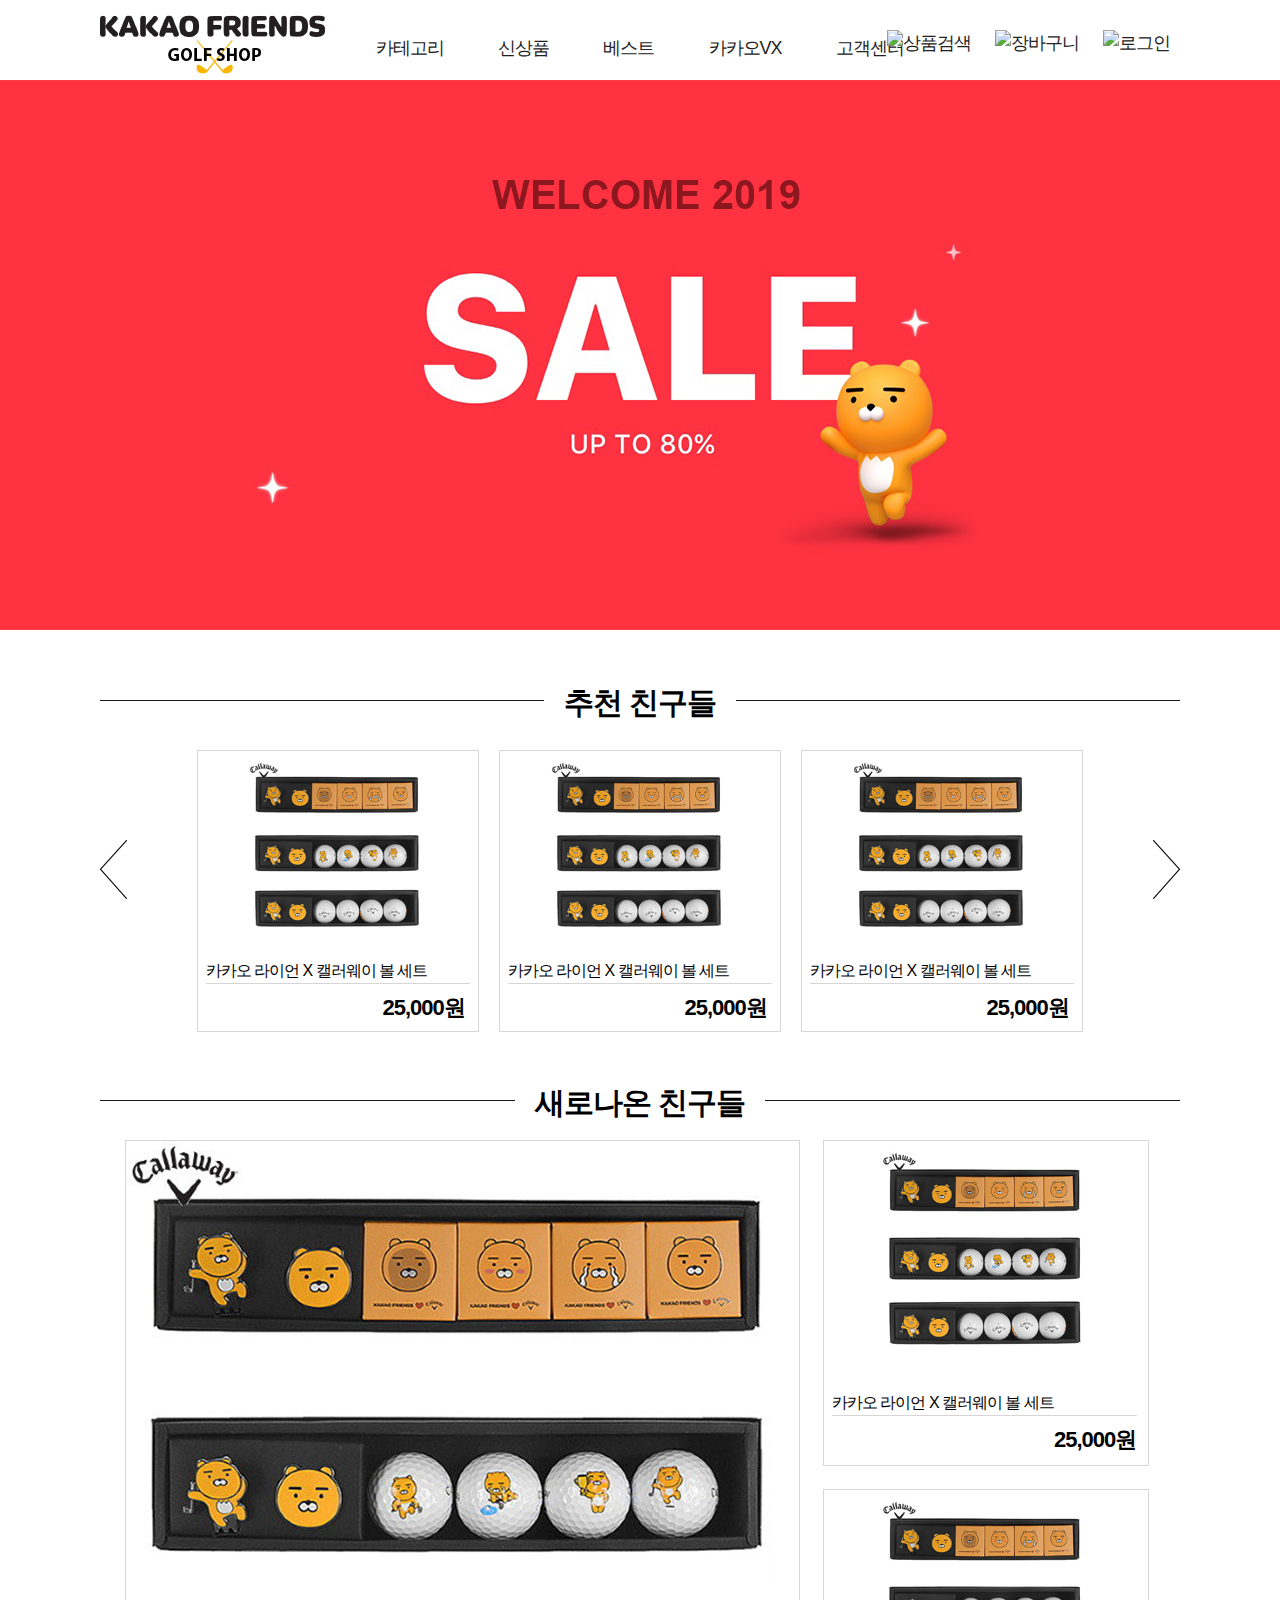
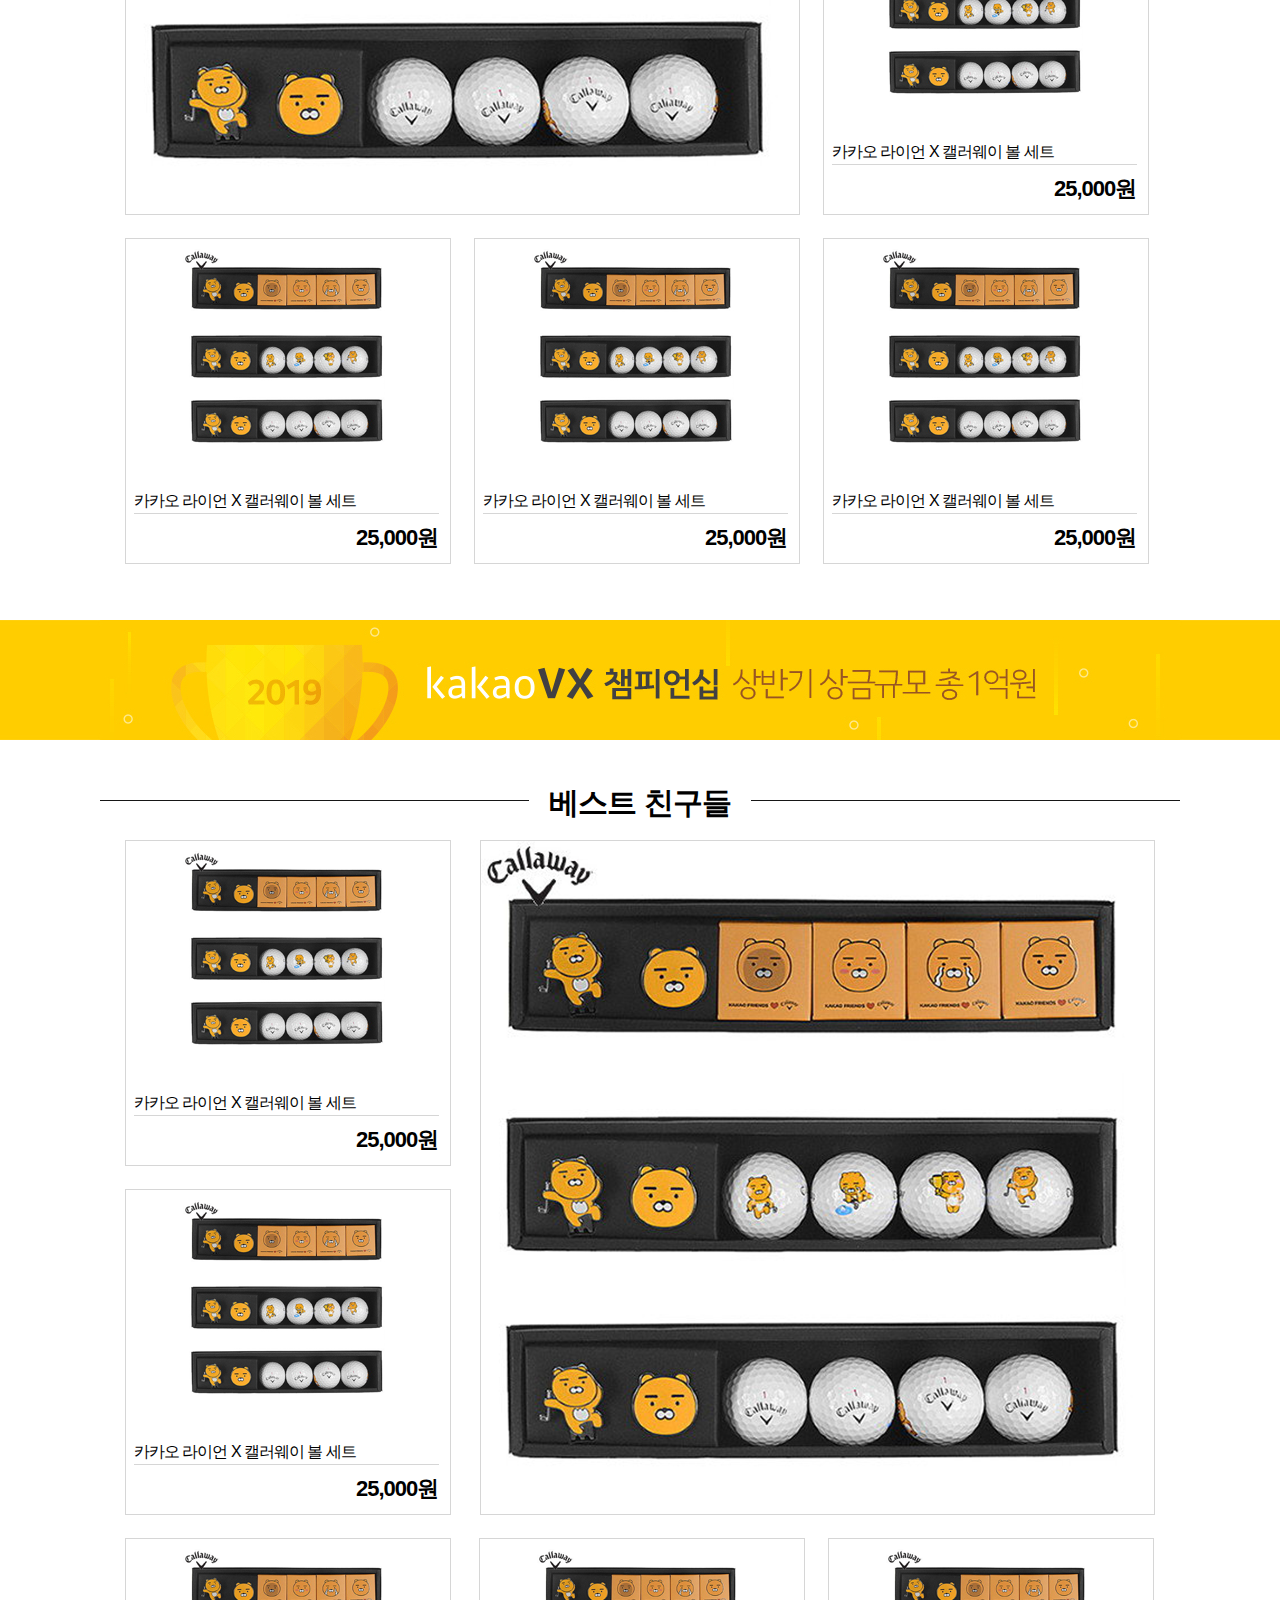
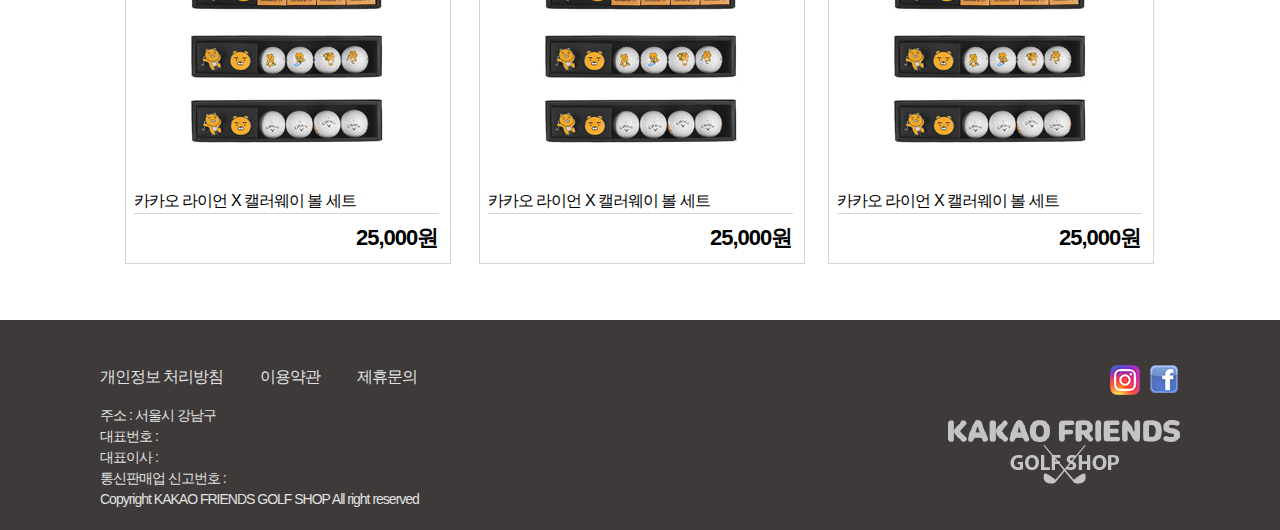
==== index.html @ cfc9e514 "19.03.16 update" ====
<!DOCTYPE html PUBLIC "-//W3C//DTD XHTML 1.0 Transitional//EN" "http://www.w3.org/TR/xhtml1/DTD/xhtml1-transitional.dtd">
<html xmlns="http://www.w3.org/1999/xhtml" lang="ko">

<head>
    <meta http-equiv="Content-Type" content="text/html;charset=utf-8">
    <title>KAKAO FRIENDS GOLF SHOP</title>
    <link rel="stylesheet" type="text/css" href="css/style.css">
    <link href='http://fonts.googleapis.com/css?family=Noto+Sans' rel='stylesheet' type='text/css'>
</head>

<body>
    <div id="skipMenu">
        <a href="#"><span>신상품 바로가기</span></a>
        <a href="#"><span>베스트 바로가기</span></a>
        <a href="#"><span>메뉴 바로가기</span></a>
    </div>
    <!--skipMenu-->
    <div id="header">
        <h1><a href="index.html">카카오 프렌즈 골프샵</a></h1>
        <div class="gnb">
            <h2 class="hide"><a href="#">주요메뉴</a></h2>
            <ul>
                <li><a href="#">카테고리</a>
                    <ul>
                        <li><a href="callaway.html">캘러웨이</a></li>
                        <li><a href="volvik.html">볼빅</a></li>
                        <li><a href="#">신상품</a></li>
                        <li><a href="#">베스트</a></li>
                        <li><a href="#">악세사리</a></li>
                    </ul>
                </li>
                <li><a href="#">신상품</a></li>
                <li><a href="#">베스트</a></li>
                <li><a href="#">카카오VX</a></li>
                <li><a href="#">고객센터</a></li>
            </ul>
        </div>
        <!--gnb-->
        <div class="top_menu">
            <h2 class="hide">사용자메뉴</h2>
            <ul>
                <li><a href="#"><img src="../git/images/search.png" alt="상품검색"><span class="hide">상품검색</span></a></li>
                <li><a href="#"><img src="../git/images/shopping-cart.png" alt="장바구니"> <span class="hide">장바구니</span></a></li>
                <li><a href="#"><img src="../git/images/user-plus.png" alt="로그인"> <span class="hide">로그인</span></a>
                    <ul>
                        <li><a href="#">로그인</a></li>
                        <li><a href="#">주문내역</a></li>
                        <li><a href="#">찜</a></li>
                        <li><a href="#">취소 및 교환</a></li>
                        <li><a href="#">포인트</a></li>
                        <li><a href="#">쿠폰</a></li>
                        <li><a href="#">비회원 주문조회</a></li>
                    </ul>
                </li>
            </ul>
        </div>
        <!--top_menu-->
        <!--<div class="ban_top">
                <dl>
                    <dt class="hide">포인트 이벤트</dt>
                    <dd><a href="#">지금 1000포인트 즉시 지급! 포인트 2배 적립!</a></dd>
                </dl>
            </div>-->
        <!--ban_top-->
    </div>
    <!--header-->
    <div id="content">
        <div class="ban_main">
            <h2 class="hide">메인 이벤트</h2>
            <a href="#">2019년맞이 80%할인</a>
        </div>
        <!--ban_main-->
        <div class="recom_item">
            <div class="recom_item_title">
                <h2><span>추천 친구들</span></h2>
            </div>
            <ul>
                <li class="recom_item1"><a href="#"></a>
                    <div>카카오 라이언 X 캘러웨이 볼 세트</div><span>25,000원</span>
                </li>
                <li class="recom_item2"><a href="#"></a>
                    <div>카카오 라이언 X 캘러웨이 볼 세트</div><span>25,000원</span>
                </li>
                <li class="recom_item3"><a href="#"></a>
                    <div>카카오 라이언 X 캘러웨이 볼 세트</div><span>25,000원</span>
                </li>
            </ul>
            <a href="#" class="recom_item_prev">이전상품보기</a>
            <a href="#" class="recom_item_next">다음상품보기</a>
        </div>
        <!--recom_item-->
        <div class="new_item">
            <div class="new_item_title">
                <h2><span>새로나온 친구들</span></h2>
            </div>
            <ul class="new_item_list">
                <li class="new_item_big"><a href="#">카카오 라이언 X 캘러웨이 볼 세트 25,000원</a></li>
                <li class="new_item_item2"><a href="#"></a>
                    <div>카카오 라이언 X 캘러웨이 볼 세트</div><span>25,000원</span>
                </li>
                <li class="new_item_item3"><a href="#"></a>
                    <div>카카오 라이언 X 캘러웨이 볼 세트</div><span>25,000원</span>
                </li>
                <li class="new_item_item4"><a href="#"></a>
                    <div>카카오 라이언 X 캘러웨이 볼 세트</div><span>25,000원</span>
                </li>
                <li class="new_item_item5"><a href="#"></a>
                    <div>카카오 라이언 X 캘러웨이 볼 세트</div><span>25,000원</span>
                </li>
                <li class="new_item_item6"><a href="#"></a>
                    <div>카카오 라이언 X 캘러웨이 볼 세트</div><span>25,000원</span>
                </li>
            </ul>
        </div>
        <!--new_item-->
        <div class="ban_kakaovx">
            <dl>
                <dt class="hide">카카오VX 대회 홍보</dt>
                <dd><a href="#">카카오VX 챔피언십 상반기 상금규모 총 1억원</a></dd>
            </dl>
        </div>
        <!--ban_kakaovx-->
        <div class="best_item">
            <div class="best_item_title">
                <h2><span>베스트 친구들</span></h2>
            </div>
            <ul class="best_item_list">
                <li class="best_item_big"><a href="#">카카오 라이언 X 캘러웨이 볼 세트 25,000원</a></li>
                <li class="best_item_item2"><a href="#"></a>
                    <div>카카오 라이언 X 캘러웨이 볼 세트</div><span>25,000원</span>
                </li>
                <li class="best_item_item3"><a href="#"></a>
                    <div>카카오 라이언 X 캘러웨이 볼 세트</div><span>25,000원</span>
                </li>
                <li class="best_item_item4"><a href="#"></a>
                    <div>카카오 라이언 X 캘러웨이 볼 세트</div><span>25,000원</span>
                </li>
                <li class="best_item_item5"><a href="#"></a>
                    <div>카카오 라이언 X 캘러웨이 볼 세트</div><span>25,000원</span>
                </li>
                <li class="best_item_item6"><a href="#"></a>
                    <div>카카오 라이언 X 캘러웨이 볼 세트</div><span>25,000원</span>
                </li>
            </ul>
        </div>
        <!--best_item-->
    </div>
    <!--content-->
    <div id="footer">
        <div class="footer_wrap">
            <h2>사이트 이용안내</h2>
            <div class="terms">
                <h3 class="hide">약관 및 정책</h3>
                <ul>
                    <li><a href="#">개인정보 처리방침</a></li>
                    <li><a href="#">이용약관</a></li>
                    <li><a href="#">제휴문의</a></li>
                </ul>
            </div>
            <!--terms-->
            <div class="social_link">
                <h2 class="hide">소셜공유</h2>
                <ul>
                    <li class="instar"><a href="#">인스타그램</a></li>
                    <li class="facebook"><a href="#">페이스북</a></li>
                </ul>
            </div>
            <!--social_link-->
            <div class="address">
                <address>주소 : 서울시 강남구</address>
                <p>대표번호 :</p>
                <p>대표이사 :</p>
                <p>통신판매업 신고번호 :</p>
                <p>Copyright KAKAO FRIENDS GOLF SHOP All right reserved</p>
            </div>
        </div>
    </div>
    <!--footer-->
</body>

</html>
---- css/style.css ----
/* reset */
body,h1,h2,h3,p,div,ul,li,dl,dt,dd{margin:0;padding:0}
ul,li{list-style:none}
a{text-decoration:none;color:#222}
address{font-style:normal}
body{font-family:"맑은 고딕","돋움",sans-serif,serif;font-size:13px;line-height:1.5;   letter-spacing:-1px;direction:ltr;box-sizing: border-box}

/* common */
.hide{position:absolute;left:-9999px;top:-9999px}

/* skipMenu*/
#skipMenu{position:relative}
#skipMenu a{position:absolute;top:-40px;left:0;width:138px;border:1px solid #4ec53d;background:#333;text-align:center}
#skipMenu a:active, #skipMenu a:focus{top:0;z-index:1000;text-decoration:none}
#skipMenu span{display:inline-block;padding:2px 6px 0 0;color:#fff;letter-spacing:-1px;font-size:13px;line-height:26px}

/* header */
#header {font-size: 18px;font-weight: normal;height: 80px;width: 1080px;position: relative;margin: auto;}
#header h1 {position: absolute;left: 0px;top: 15px;}
#header h1 a {display: block;background: url(../images/logo.png) no-repeat;width: 225px;height: 59px;text-indent: -9999px;}

/* gnb */
.gnb {text-align: center;}
.gnb ul {display: inline-block;margin-top: 10px;}
.gnb li {display: inline-block;position: relative;}
.gnb li a {display: block; padding: 25px;}
.gnb li:hover > a {font-weight: bold;}
.gnb ul ul {display: none;position: absolute;top: 100%;z-index: 5;}/* position으로 띄워야 상위요소에 방해가 안됨*/
.gnb li:hover ul {display: block;width: 140px;left: -16px;top: 55px; border: 1px solid #222;border-radius: 5px;background-color: #fff}
.gnb li:hover ul a {padding: 30px 25px 20px;margin-top: -10px;}
.gnb > ul > li:hover::after {content: "";width: 100%; height: 1px;display: block; position: absolute;margin-top: -10px; border-bottom: 3px solid #232323;}

/* top_menu */
.top_menu {position: absolute;right: 0px;top: 20px;}
.top_menu ul {display: inline-block;}
.top_menu li {display: inline-block; position: relative;}
.top_menu li a {display: block;padding: 10px;}
.top_menu li:hover > a {font-weight: bold;}
.top_menu ul ul {display: none;position: absolute;top: 100%;z-index: 5;}
.top_menu li:hover ul {display: block;width: 140px;border: 1px solid #222;left: -95px;top: 55px; border-radius: 5px;background-color: #fff}
.top_menu li:hover ul li {display: block;text-align: center;}

/* ban_top */
.ban_top {display: none;}

/* ban_main */
.ban_main {background: url(../images/welcome-2019.jpg) no-repeat;text-indent: -9999px;background-position: center; background-color: #ff3241;}
.ban_main a {height: 550px;width: 100%; display: block; margin-bottom: 50px;}

/* recom_item */
.recom_item {width: 1080px;height: 400px; margin: auto;position: relative;}
.recom_item_title {text-align: center;font-size: 20px;font-weight: bold;height: 70px;background: url(../images/title_line.jpg) repeat-x left 20px;}
.recom_item_title span {padding: 0 20px;display: inline-block;background-color: #fff;}

.recom_item ul {width: 887px;margin: auto;}
.recom_item ul a {display: block; width: 280px;height: 280px;}
.recom_item ul div {width: 264px;position: absolute; font-size: 16px;border-bottom: 1px solid #d6d6d6;left: 8px;top: 208px;}
.recom_item ul span {font-size: 22px;font-weight: bold;left: 185px;top: 240px;position: absolute;}
.recom_item li {float: left;}

.recom_item1 {position: relative; width: 280px;height: 280px;border: 1px solid #d6d6d6;background: url(../images/callaway-ball-set.png) no-repeat left 50% top 10px;}
.recom_item2 {margin: 0 20px;float: left;position: relative; width: 280px;height: 280px;border: 1px solid #d6d6d6;background: url(../images/callaway-ball-set.png) no-repeat left 50% top 10px;}
.recom_item3 {position: relative; width: 280px;height: 280px;border: 1px solid #d6d6d6;background: url(../images/callaway-ball-set.png) no-repeat left 50% top 10px;}

.recom_item_prev {width: 27px;height: 59px; background: url(../images/arrow_left.png) no-repeat;position: absolute;top: 160px;display: block;text-indent: -9999px;}
.recom_item_next {width: 27px;height: 59px; background: url(../images/arrow_right.png) no-repeat;position: absolute;top: 160px;left: 1053px; display: block;text-indent: -9999px;}

/* new_item */
.new_item {width: 1080px;height: 1140px; margin: auto;position: relative;}
.new_item_title {text-align: center;font-size: 20px;font-weight: bold;height: 60px;background: url(../images/title_line.jpg) repeat-x left 20px;}
.new_item_title span {padding: 0 20px;display: inline-block;background-color: #fff;}

.new_item ul {width: 1030px;margin: auto;}
.new_item li {float: left;}

.new_item_big {width: 673px;height: 673px;border: 1px solid #d6d6d6;margin: 0 23px 23px 0;background: url(../images/callaway_ball_set-670.png) no-repeat; text-indent: -9999px;}
.new_item_big a {width: 673px;height: 673px;display: block;}

.new_item_item2 {width: 324px;height: 324px;border: 1px solid #d6d6d6;background: url(../images/callaway-ball-set-copy-210.png) no-repeat left 50% top 10px;position: relative;margin-bottom:23px;}
.new_item_item2 a {width: 324px;height: 324px;display: block;}
.new_item_item2 div {width: 305px;position: absolute; font-size: 16px;border-bottom: 1px solid #d6d6d6;left: 8px;top: 250px;}
.new_item_item2 span {font-size: 22px;font-weight: bold;left: 230px;top: 282px;position: absolute;}

.new_item_item3 {width: 324px;height: 324px;border: 1px solid #d6d6d6;background: url(../images/callaway-ball-set-copy-210.png) no-repeat left 50% top 10px;position: relative;}
.new_item_item3 a {width: 324px;height: 324px;display: block;}
.new_item_item3 div {width: 305px;position: absolute; font-size: 16px;border-bottom: 1px solid #d6d6d6;left: 8px;top: 250px;}
.new_item_item3 span {font-size: 22px;font-weight: bold;left: 230px;top: 282px;position: absolute;}

.new_item_item4 {width: 324px;height: 324px;border: 1px solid #d6d6d6;background: url(../images/callaway-ball-set-copy-210.png) no-repeat left 50% top 10px;position: relative;clear: both;margin-right:23px;}
.new_item_item4 a {width: 324px;height: 324px;display: block;}
.new_item_item4 div {width: 305px;position: absolute; font-size: 16px;border-bottom: 1px solid #d6d6d6;left: 8px;top: 250px;}
.new_item_item4 span {font-size: 22px;font-weight: bold;left: 230px;top: 282px;position: absolute;}

.new_item_item5 {width: 324px;height: 324px;border: 1px solid #d6d6d6;background: url(../images/callaway-ball-set-copy-210.png) no-repeat left 50% top 10px;position: relative;margin-right:23px;}
.new_item_item5 a {width: 324px;height: 324px;display: block;}
.new_item_item5 div {width: 305px;position: absolute; font-size: 16px;border-bottom: 1px solid #d6d6d6;left: 8px;top: 250px;}
.new_item_item5 span {font-size: 22px;font-weight: bold;left: 230px;top: 282px;position: absolute;}

.new_item_item6 {width: 324px;height: 324px;border: 1px solid #d6d6d6;background: url(../images/callaway-ball-set-copy-210.png) no-repeat left 50% top 10px;position: relative;}
.new_item_item6 a {width: 324px;height: 324px;display: block;}
.new_item_item6 div {width: 305px;position: absolute; font-size: 16px;border-bottom: 1px solid #d6d6d6;left: 8px;top: 250px;}
.new_item_item6 span {font-size: 22px;font-weight: bold;left: 230px;top: 282px;position: absolute;}

/*.new_item_list li:nth-child(2) {margin-bottom:23px;}
.new_item_list li:nth-child(4) {clear:both;margin-right:23px}
.new_item_list li:nth-child(5) {margin-right:23px}
.new_item_item2 a {width: 324px;height: 324px;display: block}
.new_item_item2 div {width: 305px;position: absolute; font-size: 16px;border-bottom: 1px solid #d6d6d6;left: 8px;top: 250px;}
.new_item_item2 span {font-size: 22px;font-weight: bold;left: 230px;top: 282px;position: absolute;}*/

/* ban_kakaovx */
.ban_kakaovx {background: url(../images/kakaovx-banner.jpg) no-repeat;text-indent: -9999px;background-position: center; background-color: #ffcd00;}
.ban_kakaovx a {height: 120px;width: 100%; display: block; margin-bottom: 40px;}

/* best_item */
.best_item {width: 1080px;height: 1140px; margin: auto;position: relative;}
.best_item_title {text-align: center;font-size: 20px;font-weight: bold;height: 60px;background: url(../images/title_line.jpg) repeat-x left 20px;}
.best_item_title span {padding: 0 20px;display: inline-block;background-color: #fff;}

.best_item ul {width: 1030px;margin: auto;}

.best_item_big {width: 673px;height: 673px;border: 1px solid #d6d6d6;margin: 0 0 23px 23px;background: url(../images/callaway_ball_set-670.png) no-repeat; text-indent: -9999px;float: right;}
.best_item_big a {width: 673px;height: 673px;display: block;}

.best_item_item2 {width: 324px;height: 324px;border: 1px solid #d6d6d6;background: url(../images/callaway-ball-set-copy-210.png) no-repeat left 50% top 10px;position: relative;margin-bottom:23px;}
.best_item_item2 a {width: 324px;height: 324px;display: block}
.best_item_item2 div {width: 305px;font-size: 16px;border-bottom: 1px solid #d6d6d6;left: 8px;top: 250px;position: absolute;}
.best_item_item2 span {font-size: 22px;font-weight: bold;left: 230px;top: 282px;position: absolute;}

.best_item_item3 {width: 324px;height: 324px;border: 1px solid #d6d6d6;background: url(../images/callaway-ball-set-copy-210.png) no-repeat left 50% top 10px;position: relative;}
.best_item_item3 a {width: 324px;height: 324px;display: block}
.best_item_item3 div {width: 305px;font-size: 16px;border-bottom: 1px solid #d6d6d6;left: 8px;top: 250px;position: absolute;}
.best_item_item3 span {font-size: 22px;font-weight: bold;left: 230px;top: 282px;position: absolute;}

.best_item_item4 {width: 324px;height: 324px;border: 1px solid #d6d6d6;background: url(../images/callaway-ball-set-copy-210.png) no-repeat left 50% top 10px;position: relative;float: left;margin-right:28px;}
.best_item_item4 a {width: 324px;height: 324px;display: block}
.best_item_item4 div {width: 305px;font-size: 16px;border-bottom: 1px solid #d6d6d6;left: 8px;top: 250px;position: absolute;}
.best_item_item4 span {font-size: 22px;font-weight: bold;left: 230px;top: 282px;position: absolute;}

.best_item_item5 {width: 324px;height: 324px;border: 1px solid #d6d6d6;background: url(../images/callaway-ball-set-copy-210.png) no-repeat left 50% top 10px;position: relative;float: left;margin-right:23px;}
.best_item_item5 a {width: 324px;height: 324px;display: block}
.best_item_item5 div {width: 305px;font-size: 16px;border-bottom: 1px solid #d6d6d6;left: 8px;top: 250px;position: absolute;}
.best_item_item5 span {font-size: 22px;font-weight: bold;left: 230px;top: 282px;position: absolute;}

.best_item_item6 {width: 324px;height: 324px;border: 1px solid #d6d6d6;background: url(../images/callaway-ball-set-copy-210.png) no-repeat left 50% top 10px;position: relative;float: left;}
.best_item_item6 a {width: 324px;height: 324px;display: block}
.best_item_item6 div {width: 305px;font-size: 16px;border-bottom: 1px solid #d6d6d6;left: 8px;top: 250px;position: absolute;}
.best_item_item6 span {font-size: 22px;font-weight: bold;left: 230px;top: 282px;position: absolute;}

/*
.best_item_list li:nth-child(2) {margin-bottom:23px;}
.best_item_list li:nth-child(4) {float: left;margin-right:28px;}
.best_item_list li:nth-child(5) {margin-right:23px;}

.best_item_item2 div {width: 305px;font-size: 16px;border-bottom: 1px solid #d6d6d6;left: 8px;top: 250px;position: absolute; }
.best_item_item2 span {font-size: 22px;font-weight: bold;left: 230px;top: 282px;position: absolute;}
.best_item_item2 a {width: 324px;height: 324px;display: block}
*/

/* footer */
#footer {height: 210px;background: #3e3a39;color: #e1e1e1;}
#footer a {color: #e1e1e1;}

.footer_wrap {width: 1080px;margin: auto;position: relative;}
.footer_wrap h2 {background: url(../images/logo-white.png) no-repeat; width: 232px;height: 64px;text-indent: -9999px;position: absolute;top: 100px;right: 0px;}
.terms {display: inline-block;font-size: 16px;}
.terms ul {position: absolute;top: 45px;}
.terms li {float: left;padding-right: 37px;}
.terms li a {display: block;}

.social_link ul {position: absolute;right: 0px; top: 45px}
.social_link li {float: left;}
.social_link a {display: block;width: 30px;height: 30px;}
.instar {background: url(../images/instar_logo.png) no-repeat; width: 30px;height: 30px;text-indent: -9999px;}
.facebook {background: url(../images/facebook_logo.png) no-repeat; width: 30px;height: 30px;text-indent: -9999px;margin-left: 10px;}

.address {position: absolute;font-size: 14px;top: 85px;}
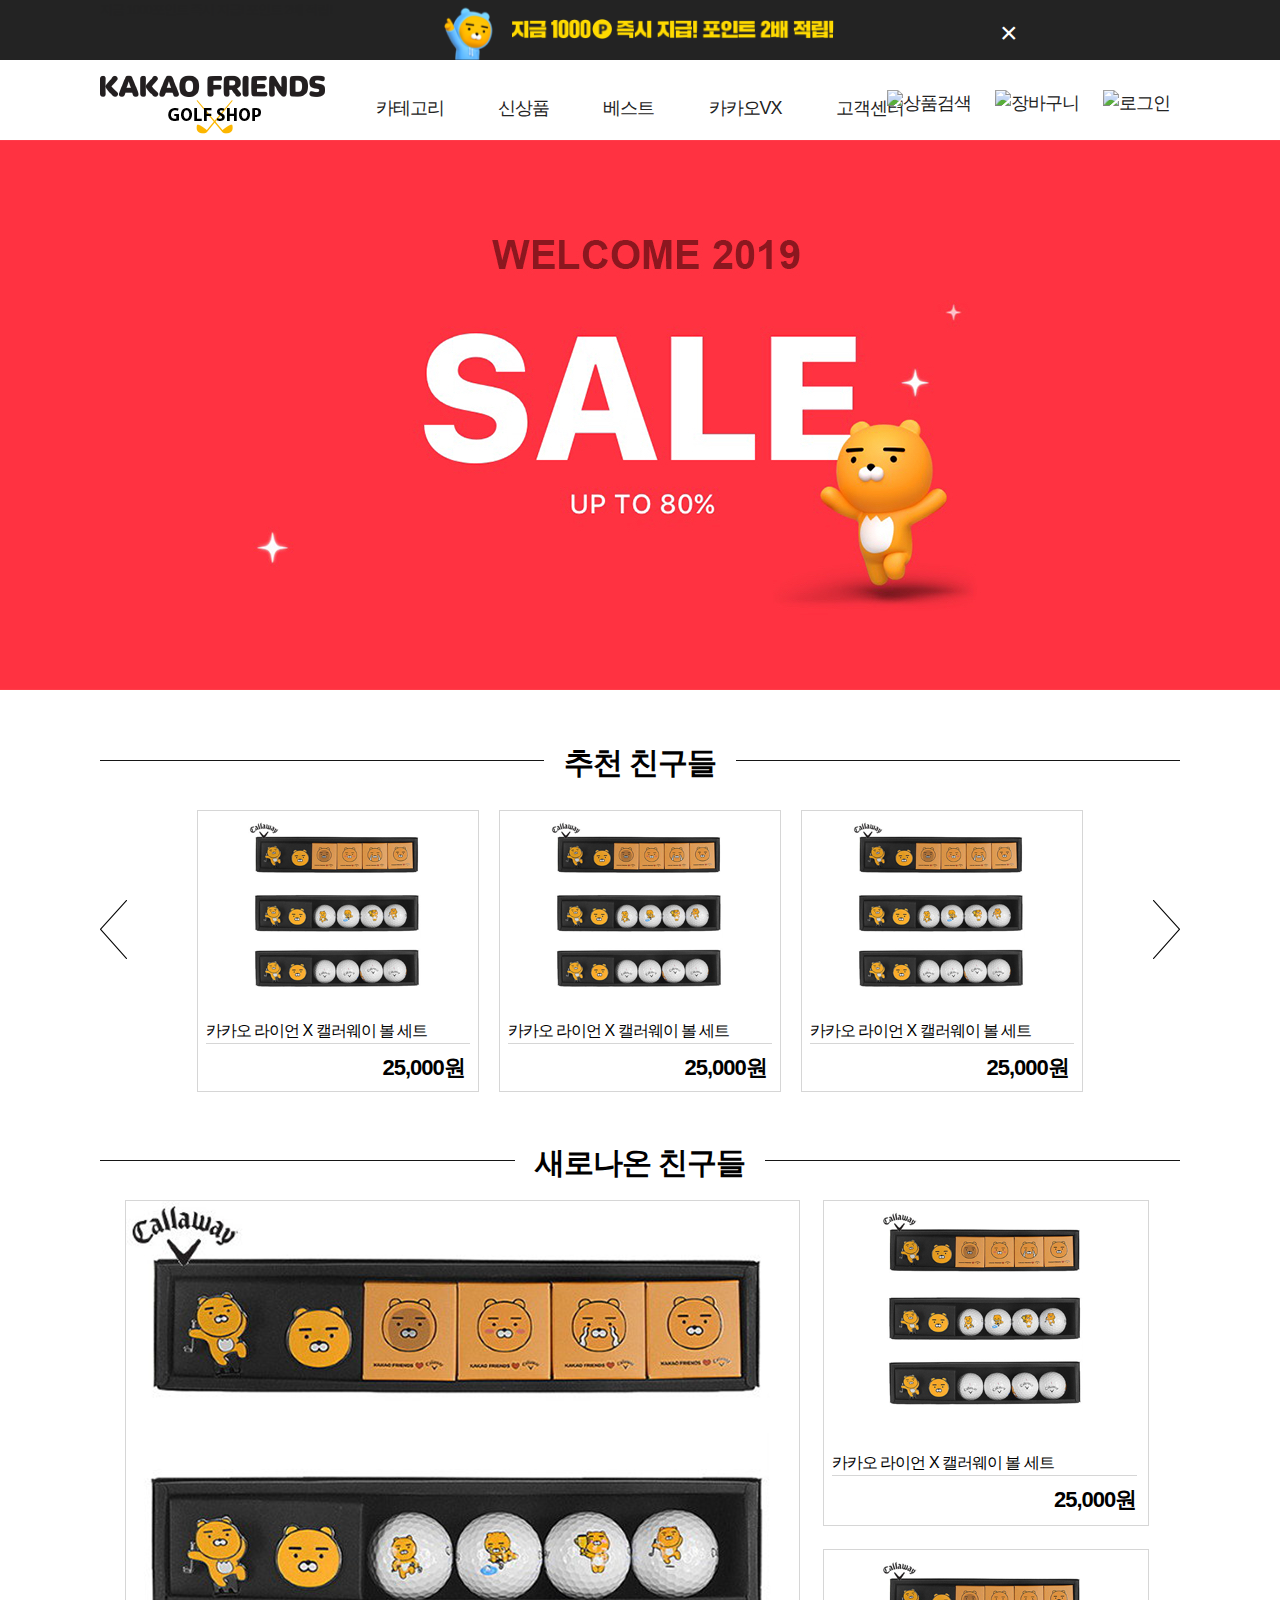
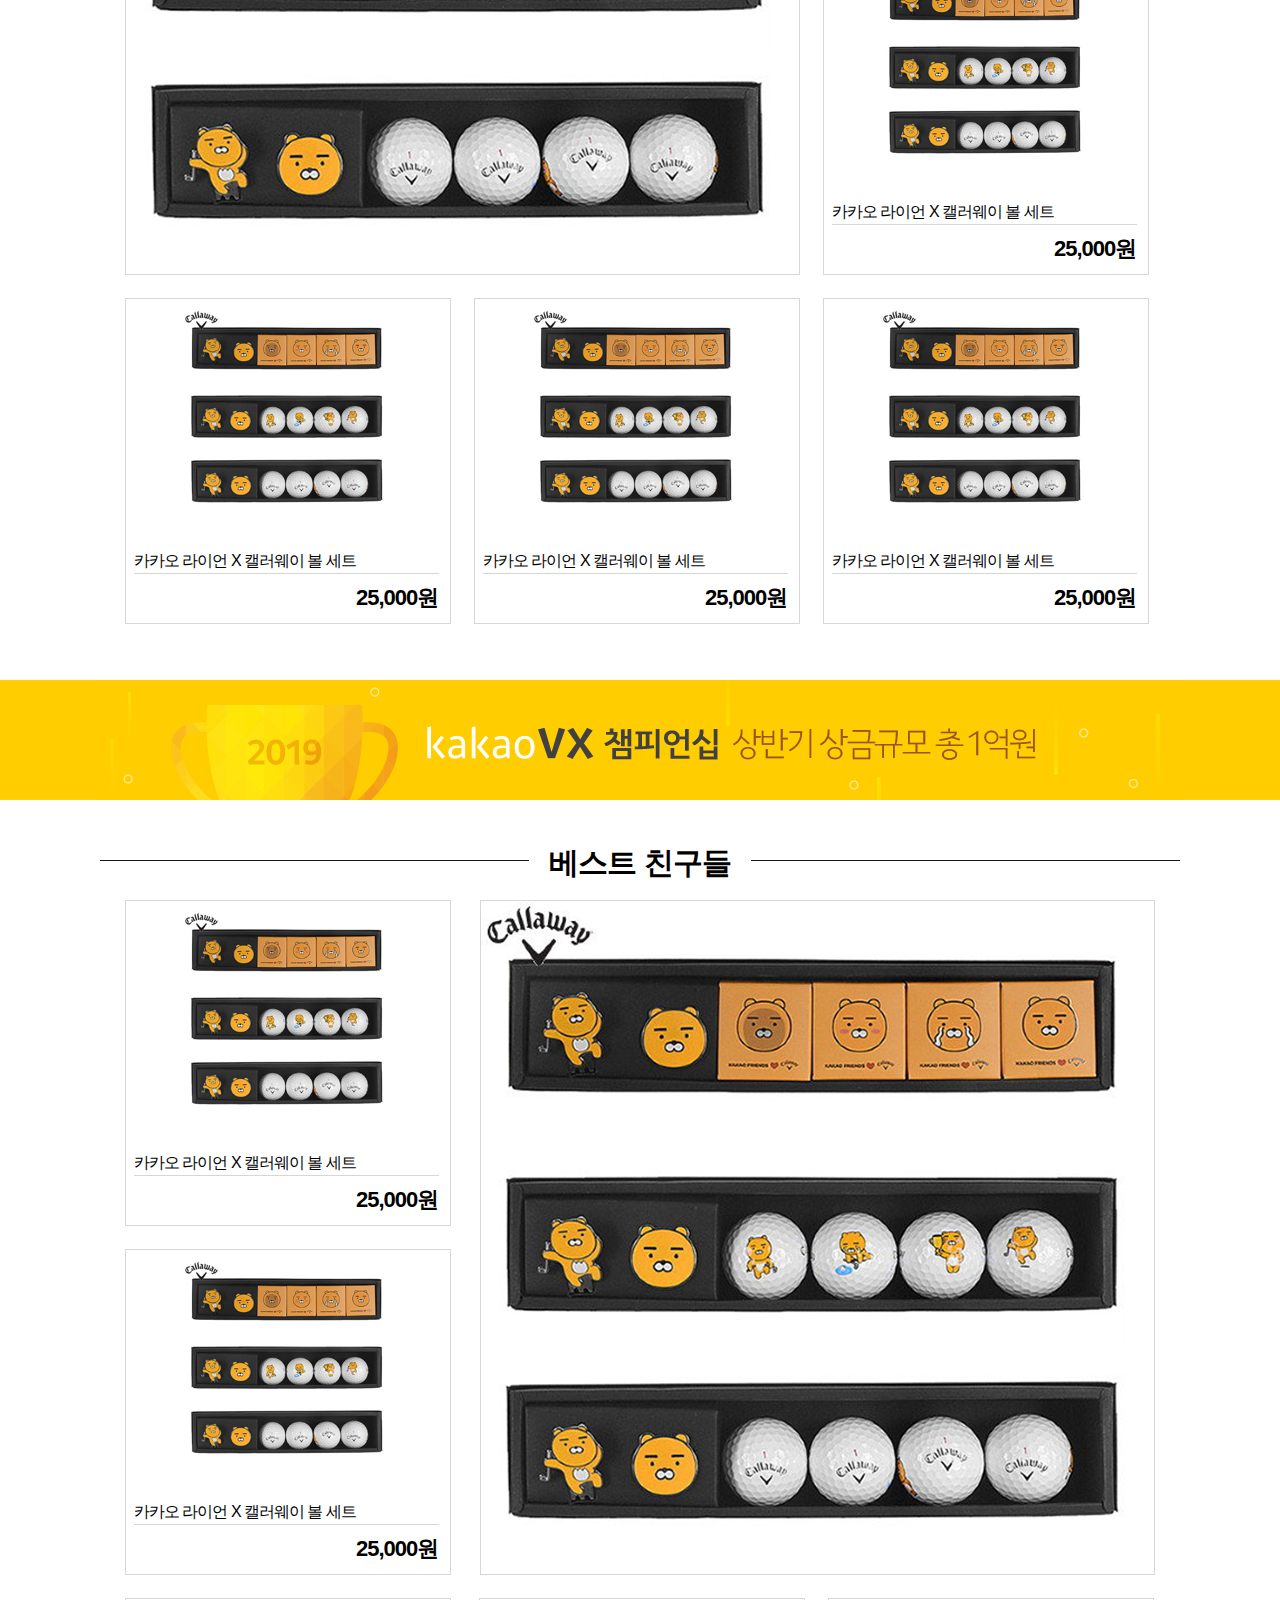
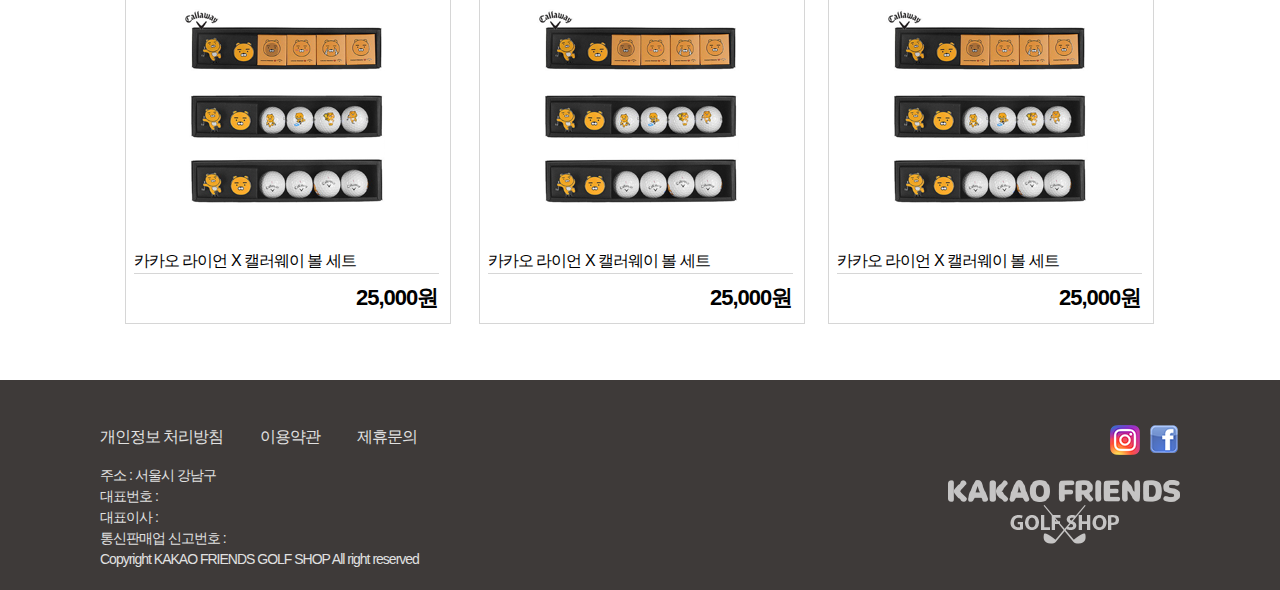
==== commit c4508bc2: "19.03.30 update" ====
--- a/index.html
+++ b/index.html
@@ -1,181 +1,195 @@
-<!DOCTYPE html PUBLIC "-//W3C//DTD XHTML 1.0 Transitional//EN" "http://www.w3.org/TR/xhtml1/DTD/xhtml1-transitional.dtd">
+<!DOCTYPE html
+    PUBLIC "-//W3C//DTD XHTML 1.0 Transitional//EN" "http://www.w3.org/TR/xhtml1/DTD/xhtml1-transitional.dtd">
 <html xmlns="http://www.w3.org/1999/xhtml" lang="ko">
 
 <head>
-    <meta http-equiv="Content-Type" content="text/html;charset=utf-8">
+    <meta http-equiv="Content-Type" content="text/html;charset=utf-8" />
     <title>KAKAO FRIENDS GOLF SHOP</title>
-    <link rel="stylesheet" type="text/css" href="css/style.css">
-    <link href='http://fonts.googleapis.com/css?family=Noto+Sans' rel='stylesheet' type='text/css'>
+    <link rel="stylesheet" type="text/css" href="css/style.css" />
+    <link href='http://fonts.googleapis.com/css?family=Noto+Sans' rel='stylesheet' type='text/css' />
+    <script src="js/jquery-3.3.1.min.js"></script>
+    <script src="js/index.js"></script>
 </head>
 
 <body>
     <div id="skipMenu">
-        <a href="#"><span>신상품 바로가기</span></a>
-        <a href="#"><span>베스트 바로가기</span></a>
+        <a href="new_item.html"><span>신상품 바로가기</span></a>
+        <a href="best_item.html"><span>베스트 바로가기</span></a>
         <a href="#"><span>메뉴 바로가기</span></a>
     </div>
     <!--skipMenu-->
-    <div id="header">
-        <h1><a href="index.html">카카오 프렌즈 골프샵</a></h1>
-        <div class="gnb">
-            <h2 class="hide"><a href="#">주요메뉴</a></h2>
-            <ul>
-                <li><a href="#">카테고리</a>
+    <div class="ban_top">
+        <dl>
+            <dt class="hide">포인트 이벤트</dt>
+            <dd>
+                <a href="top_banner.html">지금 1000포인트 즉시 지급! 포인트 2배 적립!</a>
+            </dd>
+        </dl>
+        <span>&times;</span>
+    </div>
+    <!-- ban_top -->
+    <div class="wrap">
+        <div class="header_wrap">
+            <div id="header">
+                <h1><a href="index.html">카카오 프렌즈 골프샵</a></h1>
+                <div class="gnb">
+                    <h2 class="hide"><a href="#">주요메뉴</a></h2>
                     <ul>
-                        <li><a href="callaway.html">캘러웨이</a></li>
-                        <li><a href="volvik.html">볼빅</a></li>
-                        <li><a href="#">신상품</a></li>
-                        <li><a href="#">베스트</a></li>
-                        <li><a href="#">악세사리</a></li>
+                        <li><a href="#">카테고리</a>
+                            <ul>
+                                <li><a href="callaway.html">캘러웨이</a></li>
+                                <li><a href="volvik.html">볼빅</a></li>
+                                <li><a href="new_item.html">신상품</a></li>
+                                <li><a href="best_item.html">베스트</a></li>
+                                <li><a href="accessory.html">악세사리</a></li>
+                            </ul>
+                        </li>
+                        <li><a href="new_item.html">신상품</a></li>
+                        <li><a href="best_item.html">베스트</a></li>
+                        <li><a href="kakaovx.html">카카오VX</a></li>
+                        <li><a href="help.html">고객센터</a></li>
                     </ul>
-                </li>
-                <li><a href="#">신상품</a></li>
-                <li><a href="#">베스트</a></li>
-                <li><a href="#">카카오VX</a></li>
-                <li><a href="#">고객센터</a></li>
-            </ul>
+                </div>
+                <!--gnb-->
+                <div class="top_menu">
+                    <h2 class="hide">사용자메뉴</h2>
+                    <ul>
+                        <li><a href="#"><img src="../git/images/search.png" alt="상품검색" /><span
+                                    class="hide">상품검색</span></a></li>
+                        <li><a href="cart.html"><img src="../git/images/shopping-cart.png" alt="장바구니" /> <span
+                                    class="hide">장바구니</span></a></li>
+                        <li><a href="#"><img src="../git/images/user-plus.png" alt="로그인" /> <span
+                                    class="hide">로그인</span></a>
+                            <ul>
+                                <li><a href="#">로그인</a></li>
+                                <li><a href="#">주문내역</a></li>
+                                <li><a href="#">찜</a></li>
+                                <li><a href="#">취소 및 교환</a></li>
+                                <li><a href="#">포인트</a></li>
+                                <li><a href="#">쿠폰</a></li>
+                                <li><a href="#">비회원 주문조회</a></li>
+                            </ul>
+                        </li>
+                    </ul>
+                </div>
+                <!--top_menu-->
+            </div>
         </div>
-        <!--gnb-->
-        <div class="top_menu">
-            <h2 class="hide">사용자메뉴</h2>
-            <ul>
-                <li><a href="#"><img src="../git/images/search.png" alt="상품검색"><span class="hide">상품검색</span></a></li>
-                <li><a href="#"><img src="../git/images/shopping-cart.png" alt="장바구니"> <span class="hide">장바구니</span></a></li>
-                <li><a href="#"><img src="../git/images/user-plus.png" alt="로그인"> <span class="hide">로그인</span></a>
-                    <ul>
-                        <li><a href="#">로그인</a></li>
-                        <li><a href="#">주문내역</a></li>
-                        <li><a href="#">찜</a></li>
-                        <li><a href="#">취소 및 교환</a></li>
-                        <li><a href="#">포인트</a></li>
-                        <li><a href="#">쿠폰</a></li>
-                        <li><a href="#">비회원 주문조회</a></li>
-                    </ul>
-                </li>
-            </ul>
-        </div>
-        <!--top_menu-->
-        <!--<div class="ban_top">
-                <dl>
-                    <dt class="hide">포인트 이벤트</dt>
-                    <dd><a href="#">지금 1000포인트 즉시 지급! 포인트 2배 적립!</a></dd>
-                </dl>
-            </div>-->
-        <!--ban_top-->
-    </div>
-    <!--header-->
-    <div id="content">
-        <div class="ban_main">
-            <h2 class="hide">메인 이벤트</h2>
-            <a href="#">2019년맞이 80%할인</a>
-        </div>
-        <!--ban_main-->
-        <div class="recom_item">
-            <div class="recom_item_title">
-                <h2><span>추천 친구들</span></h2>
+        <!--header-->
+        <div id="content">
+            <div class="ban_main">
+                <h2 class="hide">메인 이벤트</h2>
+                <a href="#">2019년맞이 80%할인</a>
             </div>
-            <ul>
-                <li class="recom_item1"><a href="#"></a>
-                    <div>카카오 라이언 X 캘러웨이 볼 세트</div><span>25,000원</span>
-                </li>
-                <li class="recom_item2"><a href="#"></a>
-                    <div>카카오 라이언 X 캘러웨이 볼 세트</div><span>25,000원</span>
-                </li>
-                <li class="recom_item3"><a href="#"></a>
-                    <div>카카오 라이언 X 캘러웨이 볼 세트</div><span>25,000원</span>
-                </li>
-            </ul>
-            <a href="#" class="recom_item_prev">이전상품보기</a>
-            <a href="#" class="recom_item_next">다음상품보기</a>
-        </div>
-        <!--recom_item-->
-        <div class="new_item">
-            <div class="new_item_title">
-                <h2><span>새로나온 친구들</span></h2>
+            <!--ban_main-->
+            <div class="recom_item">
+                <div class="recom_item_title">
+                    <h2><span>추천 친구들</span></h2>
+                </div>
+                <ul>
+                    <li class="recom_item1"><a href="#"></a>
+                        <div>카카오 라이언 X 캘러웨이 볼 세트</div><span>25,000원</span>
+                    </li>
+                    <li class="recom_item2"><a href="#"></a>
+                        <div>카카오 라이언 X 캘러웨이 볼 세트</div><span>25,000원</span>
+                    </li>
+                    <li class="recom_item3"><a href="#"></a>
+                        <div>카카오 라이언 X 캘러웨이 볼 세트</div><span>25,000원</span>
+                    </li>
+                </ul>
+                <a href="#" class="recom_item_prev">이전상품보기</a>
+                <a href="#" class="recom_item_next">다음상품보기</a>
             </div>
-            <ul class="new_item_list">
-                <li class="new_item_big"><a href="#">카카오 라이언 X 캘러웨이 볼 세트 25,000원</a></li>
-                <li class="new_item_item2"><a href="#"></a>
-                    <div>카카오 라이언 X 캘러웨이 볼 세트</div><span>25,000원</span>
-                </li>
-                <li class="new_item_item3"><a href="#"></a>
-                    <div>카카오 라이언 X 캘러웨이 볼 세트</div><span>25,000원</span>
-                </li>
-                <li class="new_item_item4"><a href="#"></a>
-                    <div>카카오 라이언 X 캘러웨이 볼 세트</div><span>25,000원</span>
-                </li>
-                <li class="new_item_item5"><a href="#"></a>
-                    <div>카카오 라이언 X 캘러웨이 볼 세트</div><span>25,000원</span>
-                </li>
-                <li class="new_item_item6"><a href="#"></a>
-                    <div>카카오 라이언 X 캘러웨이 볼 세트</div><span>25,000원</span>
-                </li>
-            </ul>
-        </div>
-        <!--new_item-->
-        <div class="ban_kakaovx">
-            <dl>
-                <dt class="hide">카카오VX 대회 홍보</dt>
-                <dd><a href="#">카카오VX 챔피언십 상반기 상금규모 총 1억원</a></dd>
-            </dl>
-        </div>
-        <!--ban_kakaovx-->
-        <div class="best_item">
-            <div class="best_item_title">
-                <h2><span>베스트 친구들</span></h2>
-            </div>
-            <ul class="best_item_list">
-                <li class="best_item_big"><a href="#">카카오 라이언 X 캘러웨이 볼 세트 25,000원</a></li>
-                <li class="best_item_item2"><a href="#"></a>
-                    <div>카카오 라이언 X 캘러웨이 볼 세트</div><span>25,000원</span>
-                </li>
-                <li class="best_item_item3"><a href="#"></a>
-                    <div>카카오 라이언 X 캘러웨이 볼 세트</div><span>25,000원</span>
-                </li>
-                <li class="best_item_item4"><a href="#"></a>
-                    <div>카카오 라이언 X 캘러웨이 볼 세트</div><span>25,000원</span>
-                </li>
-                <li class="best_item_item5"><a href="#"></a>
-                    <div>카카오 라이언 X 캘러웨이 볼 세트</div><span>25,000원</span>
-                </li>
-                <li class="best_item_item6"><a href="#"></a>
-                    <div>카카오 라이언 X 캘러웨이 볼 세트</div><span>25,000원</span>
-                </li>
-            </ul>
-        </div>
-        <!--best_item-->
-    </div>
-    <!--content-->
-    <div id="footer">
-        <div class="footer_wrap">
-            <h2>사이트 이용안내</h2>
-            <div class="terms">
-                <h3 class="hide">약관 및 정책</h3>
-                <ul>
-                    <li><a href="#">개인정보 처리방침</a></li>
-                    <li><a href="#">이용약관</a></li>
-                    <li><a href="#">제휴문의</a></li>
+            <!--recom_item-->
+            <div class="new_item">
+                <div class="new_item_title">
+                    <h2><span>새로나온 친구들</span></h2>
+                </div>
+                <ul class="new_item_list">
+                    <li class="new_item_big"><a href="#">카카오 라이언 X 캘러웨이 볼 세트 25,000원</a></li>
+                    <li class="new_item_item2"><a href="#"></a>
+                        <div>카카오 라이언 X 캘러웨이 볼 세트</div><span>25,000원</span>
+                    </li>
+                    <li class="new_item_item3"><a href="#"></a>
+                        <div>카카오 라이언 X 캘러웨이 볼 세트</div><span>25,000원</span>
+                    </li>
+                    <li class="new_item_item4"><a href="#"></a>
+                        <div>카카오 라이언 X 캘러웨이 볼 세트</div><span>25,000원</span>
+                    </li>
+                    <li class="new_item_item5"><a href="#"></a>
+                        <div>카카오 라이언 X 캘러웨이 볼 세트</div><span>25,000원</span>
+                    </li>
+                    <li class="new_item_item6"><a href="#"></a>
+                        <div>카카오 라이언 X 캘러웨이 볼 세트</div><span>25,000원</span>
+                    </li>
                 </ul>
             </div>
-            <!--terms-->
-            <div class="social_link">
-                <h2 class="hide">소셜공유</h2>
-                <ul>
-                    <li class="instar"><a href="#">인스타그램</a></li>
-                    <li class="facebook"><a href="#">페이스북</a></li>
+            <!--new_item-->
+            <div class="ban_kakaovx">
+                <dl>
+                    <dt class="hide">카카오VX 대회 홍보</dt>
+                    <dd><a href="#">카카오VX 챔피언십 상반기 상금규모 총 1억원</a></dd>
+                </dl>
+            </div>
+            <!--ban_kakaovx-->
+            <div class="best_item">
+                <div class="best_item_title">
+                    <h2><span>베스트 친구들</span></h2>
+                </div>
+                <ul class="best_item_list">
+                    <li class="best_item_big"><a href="#">카카오 라이언 X 캘러웨이 볼 세트 25,000원</a></li>
+                    <li class="best_item_item2"><a href="#"></a>
+                        <div>카카오 라이언 X 캘러웨이 볼 세트</div><span>25,000원</span>
+                    </li>
+                    <li class="best_item_item3"><a href="#"></a>
+                        <div>카카오 라이언 X 캘러웨이 볼 세트</div><span>25,000원</span>
+                    </li>
+                    <li class="best_item_item4"><a href="#"></a>
+                        <div>카카오 라이언 X 캘러웨이 볼 세트</div><span>25,000원</span>
+                    </li>
+                    <li class="best_item_item5"><a href="#"></a>
+                        <div>카카오 라이언 X 캘러웨이 볼 세트</div><span>25,000원</span>
+                    </li>
+                    <li class="best_item_item6"><a href="#"></a>
+                        <div>카카오 라이언 X 캘러웨이 볼 세트</div><span>25,000원</span>
+                    </li>
                 </ul>
             </div>
-            <!--social_link-->
-            <div class="address">
-                <address>주소 : 서울시 강남구</address>
-                <p>대표번호 :</p>
-                <p>대표이사 :</p>
-                <p>통신판매업 신고번호 :</p>
-                <p>Copyright KAKAO FRIENDS GOLF SHOP All right reserved</p>
+            <!--best_item-->
+        </div>
+        <!--content-->
+        <div id="footer">
+            <div class="footer_wrap">
+                <h2>사이트 이용안내</h2>
+                <div class="terms">
+                    <h3 class="hide">약관 및 정책</h3>
+                    <ul>
+                        <li><a href="#">개인정보 처리방침</a></li>
+                        <li><a href="#">이용약관</a></li>
+                        <li><a href="#">제휴문의</a></li>
+                    </ul>
+                </div>
+                <!--terms-->
+                <div class="social_link">
+                    <h2 class="hide">소셜공유</h2>
+                    <ul>
+                        <li class="instar"><a href="#">인스타그램</a></li>
+                        <li class="facebook"><a href="#">페이스북</a></li>
+                    </ul>
+                </div>
+                <!--social_link-->
+                <div class="address">
+                    <address>주소 : 서울시 강남구</address>
+                    <p>대표번호 :</p>
+                    <p>대표이사 :</p>
+                    <p>통신판매업 신고번호 :</p>
+                    <p>Copyright KAKAO FRIENDS GOLF SHOP All right reserved</p>
+                </div>
             </div>
         </div>
+        <!--footer-->
     </div>
-    <!--footer-->
+    <!-- wrap -->
 </body>
 
 </html>--- a/css/style.css
+++ b/css/style.css
@@ -13,6 +13,17 @@
 #skipMenu a{position:absolute;top:-40px;left:0;width:138px;border:1px solid #4ec53d;background:#333;text-align:center}
 #skipMenu a:active, #skipMenu a:focus{top:0;z-index:1000;text-decoration:none}
 #skipMenu span{display:inline-block;padding:2px 6px 0 0;color:#fff;letter-spacing:-1px;font-size:13px;line-height:26px}
+
+/* ban_top*/
+.ban_top {background: #232323;height: 60px;overflow: hidden;position: absolute;width: 100%;}
+.ban_top dl {width: 1080px;margin: auto;position: relative;}
+.ban_top dd {background: url(../images/top_banner.png) no-repeat;width: 1079px;height: 60px;}
+.ban_top a {display: block;width: 1080px;height: 60px;}
+.ban_top span {font-size: 30px;color: #fff;position: absolute;right: 230px;top: 0; padding: 10px; display: block;width: 40px;height: 40px;cursor: pointer;}
+
+/* wrap */
+.wrap {position: relative;top: 60px;}
+.header_wrap {background: #fff}
 
 /* header */
 #header {font-size: 18px;font-weight: normal;height: 80px;width: 1080px;position: relative;margin: auto;}
@@ -39,9 +50,6 @@
 .top_menu ul ul {display: none;position: absolute;top: 100%;z-index: 5;}
 .top_menu li:hover ul {display: block;width: 140px;border: 1px solid #222;left: -95px;top: 55px; border-radius: 5px;background-color: #fff}
 .top_menu li:hover ul li {display: block;text-align: center;}
-
-/* ban_top */
-.ban_top {display: none;}
 
 /* ban_main */
 .ban_main {background: url(../images/welcome-2019.jpg) no-repeat;text-indent: -9999px;background-position: center; background-color: #ff3241;}
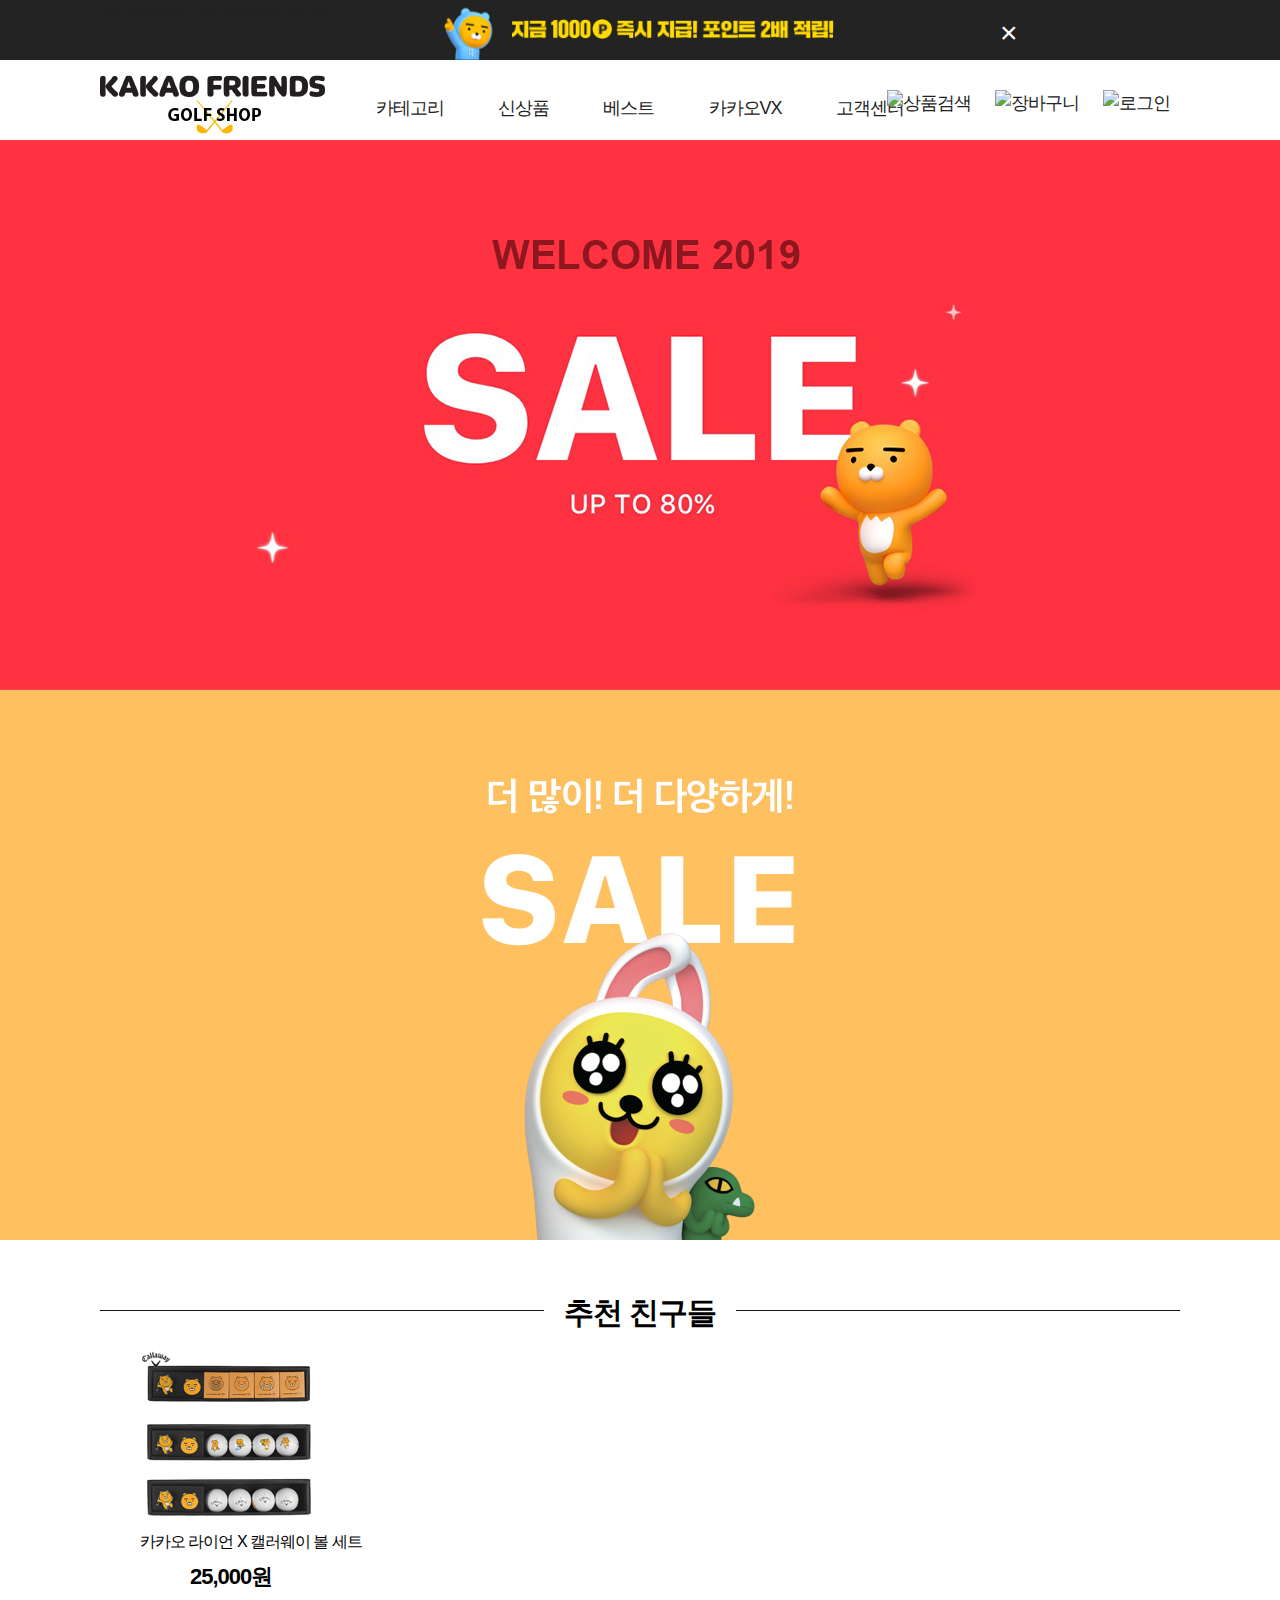
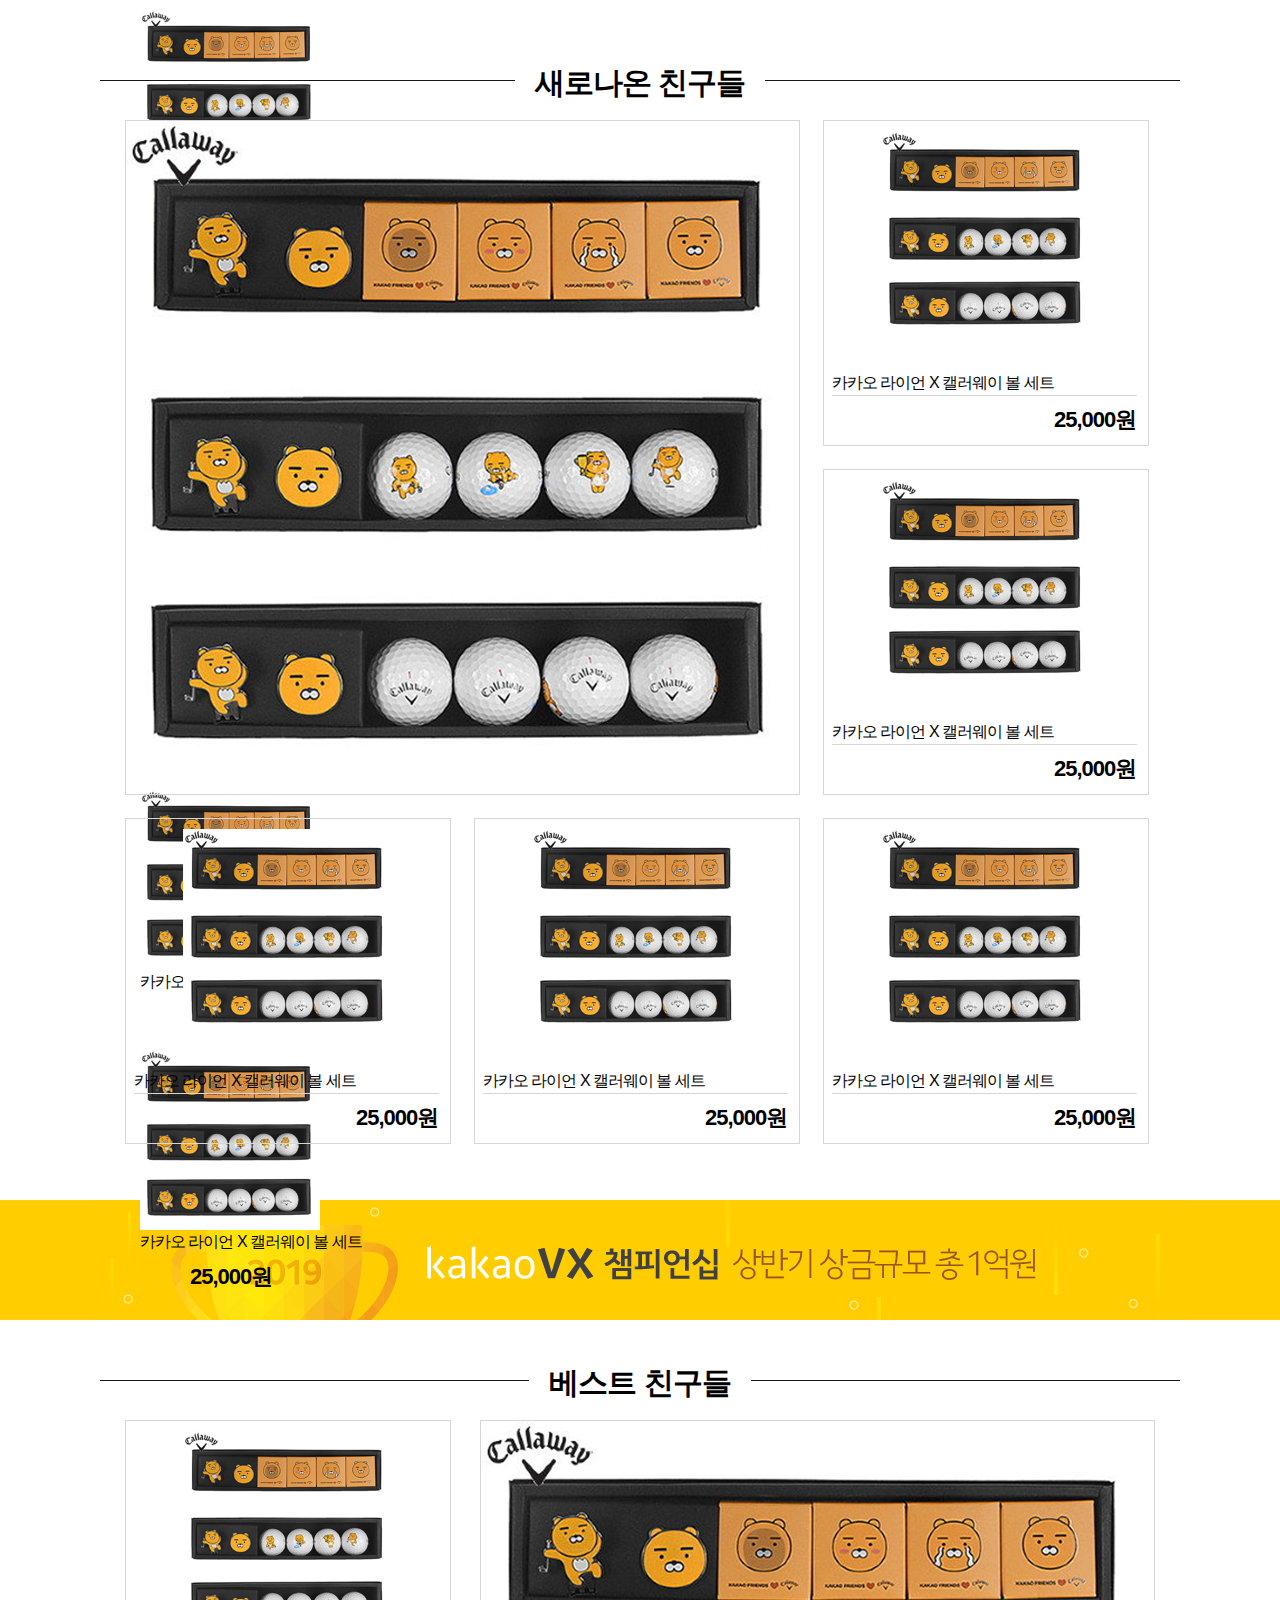
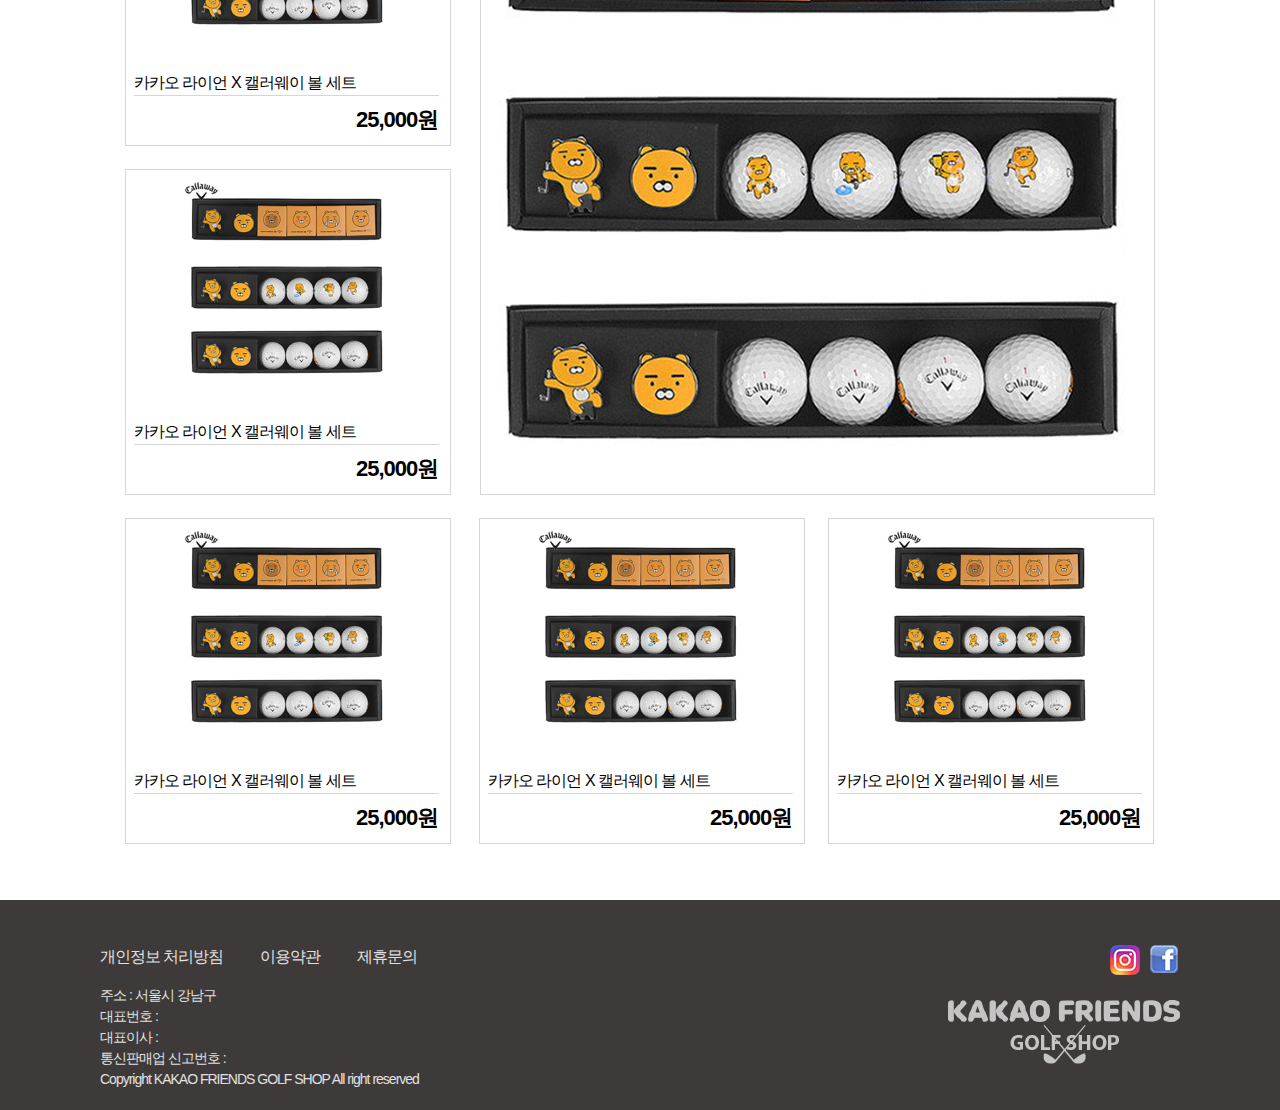
==== commit e1a88cd2: "19.04.06 update" ====
--- a/index.html
+++ b/index.html
@@ -5,10 +5,13 @@
 <head>
     <meta http-equiv="Content-Type" content="text/html;charset=utf-8" />
     <title>KAKAO FRIENDS GOLF SHOP</title>
+    <link rel="stylesheet" type="text/css" href="slick/slick.css" />
+    <link rel="stylesheet" type="text/css" href="slick/slick-theme.css" />
     <link rel="stylesheet" type="text/css" href="css/style.css" />
     <link href='http://fonts.googleapis.com/css?family=Noto+Sans' rel='stylesheet' type='text/css' />
-    <script src="js/jquery-3.3.1.min.js"></script>
-    <script src="js/index.js"></script>
+    <script type="text/javascript" src="js/jquery-3.3.1.min.js"></script>
+    <script type="text/javascript" src="../js연습/slick/slick.js"></script>
+    <script type="text/javascript" src="js/index.js"></script>
 </head>
 
 <body>
@@ -77,28 +80,28 @@
         </div>
         <!--header-->
         <div id="content">
-            <div class="ban_main">
-                <h2 class="hide">메인 이벤트</h2>
-                <a href="#">2019년맞이 80%할인</a>
+            <div class="main_img">
+                <div class="ban_main">
+                    <h2 class="hide">메인 이벤트</h2>
+                    <a href="#">2019년맞이 80%할인</a>
+                </div>
+                <div class="ban_main2">
+                    <a href="#">더 많이 다양하게 할인</a>
+                </div>
             </div>
             <!--ban_main-->
             <div class="recom_item">
                 <div class="recom_item_title">
                     <h2><span>추천 친구들</span></h2>
                 </div>
-                <ul>
-                    <li class="recom_item1"><a href="#"></a>
-                        <div>카카오 라이언 X 캘러웨이 볼 세트</div><span>25,000원</span>
-                    </li>
-                    <li class="recom_item2"><a href="#"></a>
-                        <div>카카오 라이언 X 캘러웨이 볼 세트</div><span>25,000원</span>
-                    </li>
-                    <li class="recom_item3"><a href="#"></a>
-                        <div>카카오 라이언 X 캘러웨이 볼 세트</div><span>25,000원</span>
-                    </li>
-                </ul>
-                <a href="#" class="recom_item_prev">이전상품보기</a>
-                <a href="#" class="recom_item_next">다음상품보기</a>
+                <div class="slider">
+                    <div class="item"><a href="#"></a><div>카카오 라이언 X 캘러웨이 볼 세트</div><span>25,000원</span></div>
+                    <div class="item"><a href="#"></a><div>카카오 라이언 X 캘러웨이 볼 세트</div><span>25,000원</span></div>
+                    <div class="item"><a href="#"></a><div>카카오 라이언 X 캘러웨이 볼 세트</div><span>25,000원</span></div>
+                    <div class="item"><a href="#"></a><div>카카오 라이언 X 캘러웨이 볼 세트</div><span>25,000원</span></div>
+                    <div class="item"><a href="#"></a><div>카카오 라이언 X 캘러웨이 볼 세트</div><span>25,000원</span></div>
+                    <div class="item"><a href="#"></a><div>카카오 라이언 X 캘러웨이 볼 세트</div><span>25,000원</span></div>
+                </div>
             </div>
             <!--recom_item-->
             <div class="new_item">
--- a/css/style.css
+++ b/css/style.css
@@ -52,26 +52,28 @@
 .top_menu li:hover ul li {display: block;text-align: center;}
 
 /* ban_main */
+.main_img {margin-bottom: 50px}
+
 .ban_main {background: url(../images/welcome-2019.jpg) no-repeat;text-indent: -9999px;background-position: center; background-color: #ff3241;}
-.ban_main a {height: 550px;width: 100%; display: block; margin-bottom: 50px;}
+.ban_main a {height: 550px;width: 100%; display: block;}
+
+.ban_main2 {background: url(../images/SALE_kakao.png) no-repeat;text-indent: -9999px;background-position: center; background-color: #ffc160;}
+.ban_main2 a {height: 550px;width: 100%; display: block;}
+
 
 /* recom_item */
-.recom_item {width: 1080px;height: 400px; margin: auto;position: relative;}
-.recom_item_title {text-align: center;font-size: 20px;font-weight: bold;height: 70px;background: url(../images/title_line.jpg) repeat-x left 20px;}
+.recom_item {width: 1080px;height: 300px; margin:0 auto 70px;position: relative;}
+.recom_item_title {text-align: center;font-size: 20px;font-weight: bold;height: 60px;background: url(../images/title_line.jpg) repeat-x left 20px;}
 .recom_item_title span {padding: 0 20px;display: inline-block;background-color: #fff;}
 
-.recom_item ul {width: 887px;margin: auto;}
-.recom_item ul a {display: block; width: 280px;height: 280px;}
-.recom_item ul div {width: 264px;position: absolute; font-size: 16px;border-bottom: 1px solid #d6d6d6;left: 8px;top: 208px;}
-.recom_item ul span {font-size: 22px;font-weight: bold;left: 185px;top: 240px;position: absolute;}
-.recom_item li {float: left;}
+.slick-prev:before,
+.slick-next:before {color: black;}
+.slider {width: 1080px;margin: auto;height: 250px;margin: 0px auto 30px}
 
-.recom_item1 {position: relative; width: 280px;height: 280px;border: 1px solid #d6d6d6;background: url(../images/callaway-ball-set.png) no-repeat left 50% top 10px;}
-.recom_item2 {margin: 0 20px;float: left;position: relative; width: 280px;height: 280px;border: 1px solid #d6d6d6;background: url(../images/callaway-ball-set.png) no-repeat left 50% top 10px;}
-.recom_item3 {position: relative; width: 280px;height: 280px;border: 1px solid #d6d6d6;background: url(../images/callaway-ball-set.png) no-repeat left 50% top 10px;}
-
-.recom_item_prev {width: 27px;height: 59px; background: url(../images/arrow_left.png) no-repeat;position: absolute;top: 160px;display: block;text-indent: -9999px;}
-.recom_item_next {width: 27px;height: 59px; background: url(../images/arrow_right.png) no-repeat;position: absolute;top: 160px;left: 1053px; display: block;text-indent: -9999px;}
+.slider .item {background: url(../images/callaway-ball-set.png) no-repeat;width: 250px;height: 260px;margin:0 0 0 40px;position: relative;}
+.slider .item a {display: block;width: 280px;height: 280px;}
+.slider .item div {position: absolute;left: 0;top: 180px;font-size: 16px;}
+.slider .item span {position: absolute;left: 50px;top: 210px;font-size: 22px;font-weight: bold;}
 
 /* new_item */
 .new_item {width: 1080px;height: 1140px; margin: auto;position: relative;}
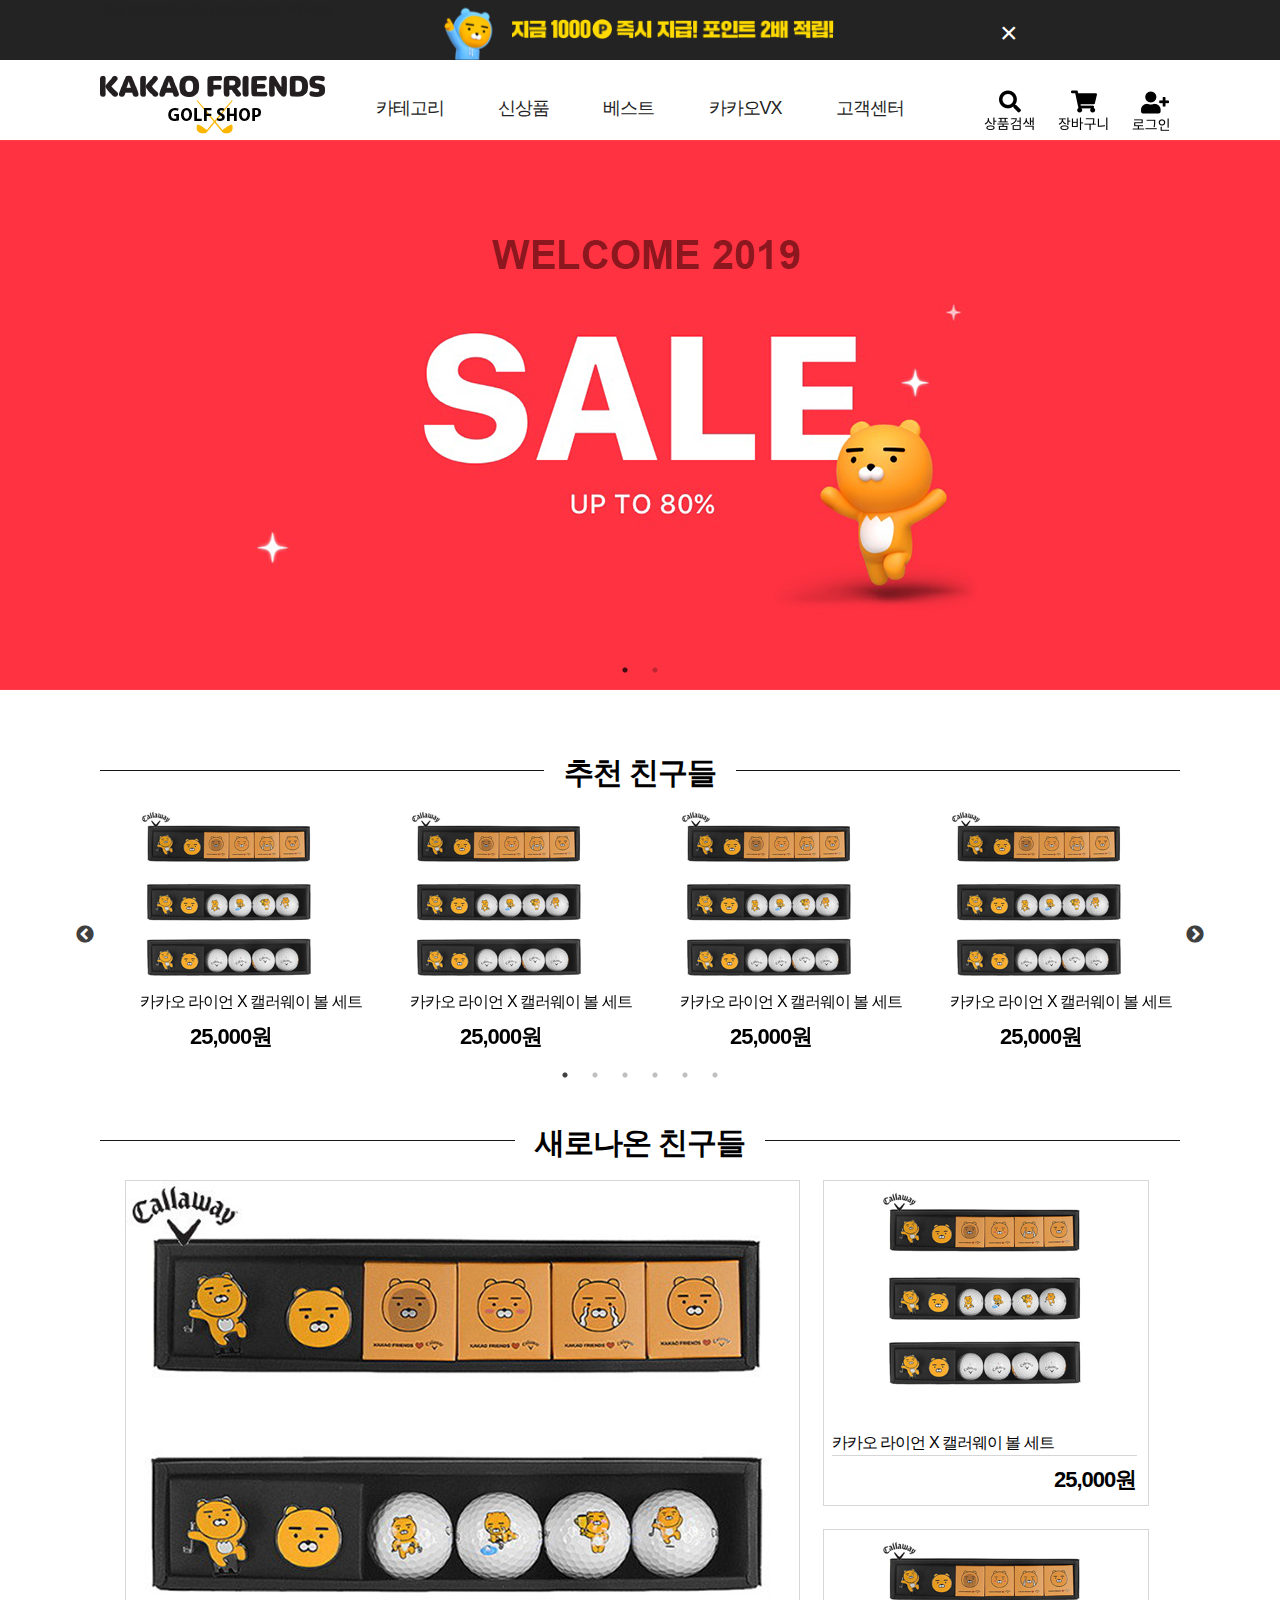
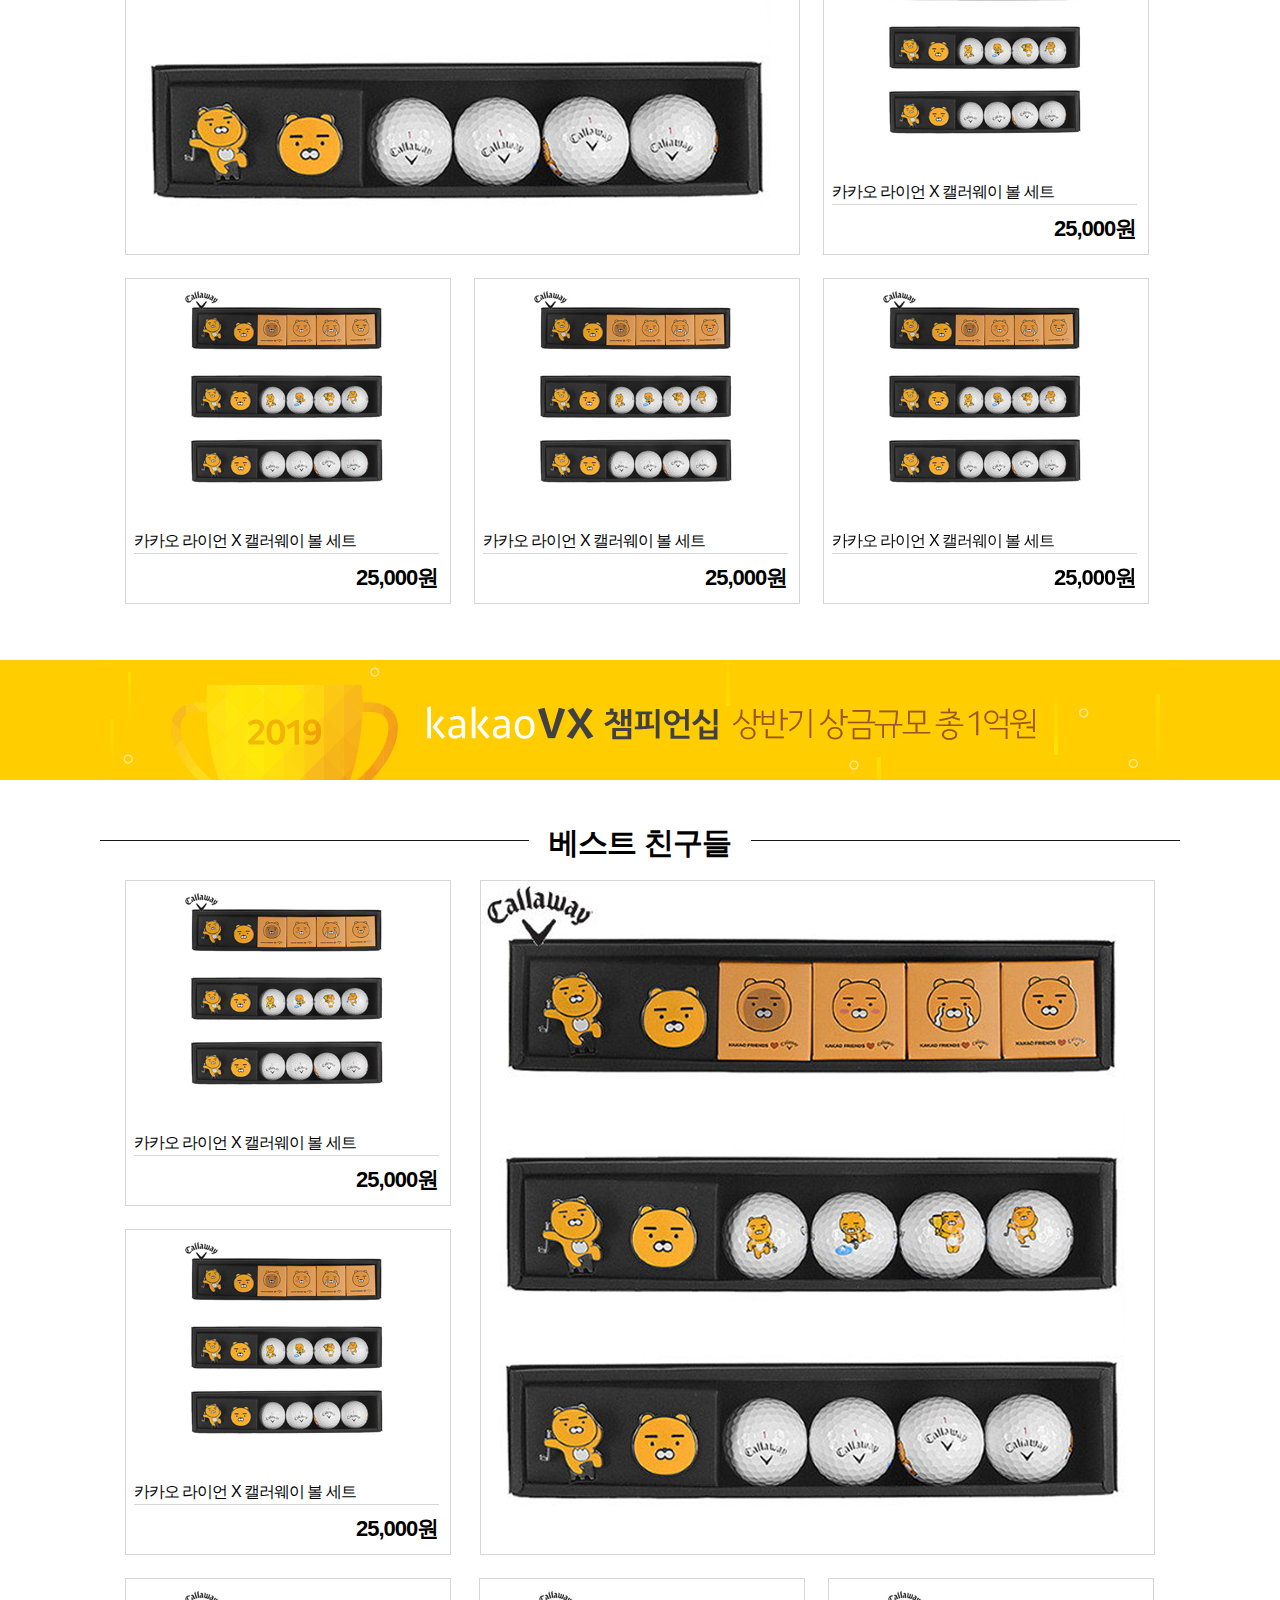
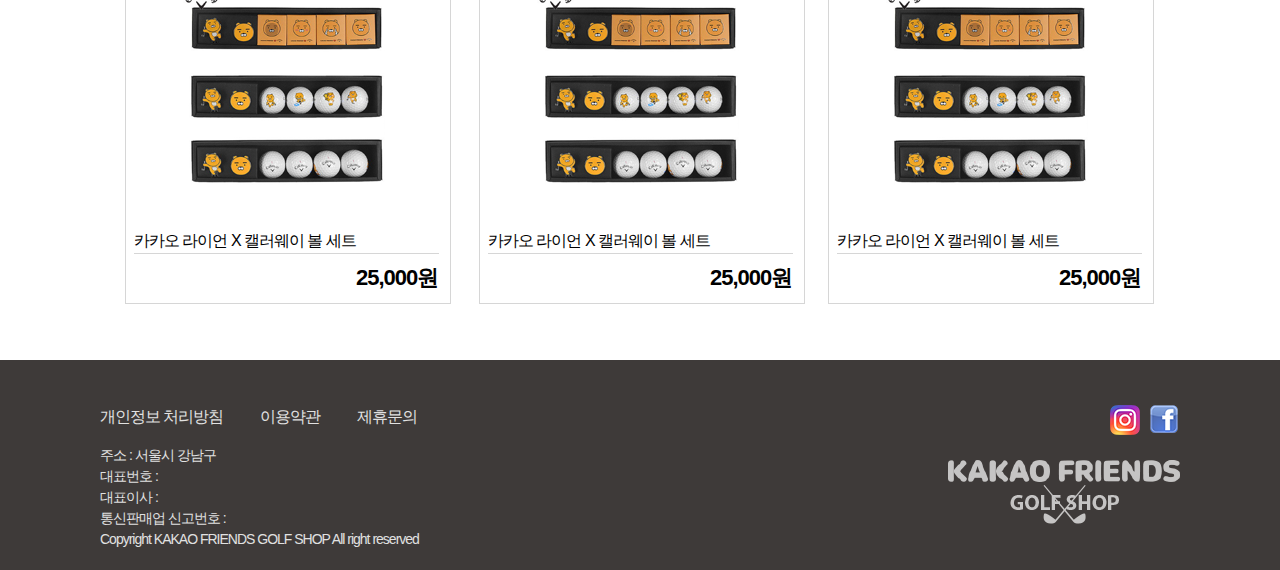
==== commit 9a169112: "19.05.09 update" ====
--- a/index.html
+++ b/index.html
@@ -10,7 +10,7 @@
     <link rel="stylesheet" type="text/css" href="css/style.css" />
     <link href='http://fonts.googleapis.com/css?family=Noto+Sans' rel='stylesheet' type='text/css' />
     <script type="text/javascript" src="js/jquery-3.3.1.min.js"></script>
-    <script type="text/javascript" src="../js연습/slick/slick.js"></script>
+    <script type="text/javascript" src="slick/slick.js"></script>
     <script type="text/javascript" src="js/index.js"></script>
 </head>
 
@@ -38,7 +38,7 @@
                 <div class="gnb">
                     <h2 class="hide"><a href="#">주요메뉴</a></h2>
                     <ul>
-                        <li><a href="#">카테고리</a>
+                        <li><a href="callaway.html">카테고리</a>
                             <ul>
                                 <li><a href="callaway.html">캘러웨이</a></li>
                                 <li><a href="volvik.html">볼빅</a></li>
@@ -57,23 +57,47 @@
                 <div class="top_menu">
                     <h2 class="hide">사용자메뉴</h2>
                     <ul>
-                        <li><a href="#"><img src="../git/images/search.png" alt="상품검색" /><span
+                        <li><a href="#" class="search_btn"><img src="images/search.png" alt="상품검색" /><span
                                     class="hide">상품검색</span></a></li>
-                        <li><a href="cart.html"><img src="../git/images/shopping-cart.png" alt="장바구니" /> <span
+                        <li><a href="cart.html"><img src="images/shopping-cart.png" alt="장바구니" /> <span
                                     class="hide">장바구니</span></a></li>
-                        <li><a href="#"><img src="../git/images/user-plus.png" alt="로그인" /> <span
+                        <li><a href="login.html"><img src="images/user-plus.png" alt="로그인" /> <span
                                     class="hide">로그인</span></a>
                             <ul>
-                                <li><a href="#">로그인</a></li>
+                                <li><a href="login.html">로그인</a></li>
                                 <li><a href="#">주문내역</a></li>
                                 <li><a href="#">찜</a></li>
                                 <li><a href="#">취소 및 교환</a></li>
                                 <li><a href="#">포인트</a></li>
                                 <li><a href="#">쿠폰</a></li>
-                                <li><a href="#">비회원 주문조회</a></li>
+                                <li class="order_chk_open"><a href="#">비회원 주문조회</a></li>
                             </ul>
                         </li>
                     </ul>
+                    <form action="">
+                        <fieldset class="search_pop">
+                            <legend>검색</legend>
+                            <label for="search_txt"></label>
+                            <input type="text" id="search_txt">
+                            <span>&times;</span>
+                        </fieldset>
+                        <div class="order_wrap">
+                            <fieldset class="order_pop">
+                                <legend class="hide">비회원 주문조회</legend>
+                                <h3>비회원 주문조회</h3>
+                                <div class="order_info">
+                                    <label for="order_num">주문번호</label><br>
+                                    <input type="text" name="" id="order_num"><br>
+                                    <label for="order_name">이름</label><br>
+                                    <input type="text" name="" id="order_name"><br>
+                                    <label for="order_mail">이메일</label><br>
+                                    <input type="text" name="" id="order_mail"><br>
+                                    <button type="button" class="order_back">취소</button>
+                                    <button type="button" class="order_chk">주문확인</button>
+                                </div>
+                            </fieldset>
+                        </div>
+                    </form>
                 </div>
                 <!--top_menu-->
             </div>
--- a/css/style.css
+++ b/css/style.css
@@ -4,6 +4,8 @@
 a{text-decoration:none;color:#222}
 address{font-style:normal}
 body{font-family:"맑은 고딕","돋움",sans-serif,serif;font-size:13px;line-height:1.5;   letter-spacing:-1px;direction:ltr;box-sizing: border-box}
+fieldset, legend, form {margin: 0; padding: 0;border: 0;}
+input{-moz-appearance: none;appearance: none;border: 0px}
 
 /* common */
 .hide{position:absolute;left:-9999px;top:-9999px}
@@ -51,8 +53,22 @@
 .top_menu li:hover ul {display: block;width: 140px;border: 1px solid #222;left: -95px;top: 55px; border-radius: 5px;background-color: #fff}
 .top_menu li:hover ul li {display: block;text-align: center;}
 
+.search_pop {position: absolute;z-index: 5;display: none}
+.search_pop legend {background: url(../images/search_btn.png) no-repeat;width: 30px;height: 30px;text-indent: -9999px;position: absolute;left: -90px;top: 7px; z-index: 5;cursor: pointer;}
+.search_pop input {width: 500px;height: 40px;position: absolute;left: -550px;top: 0;border-radius: 10px;border: 1px solid #ffdc00;font-size: 25px;}
+.search_pop span {font-size: 40px;position: absolute;left: -30px;top: -5px;cursor: pointer;}
+
+.order_wrap {position: fixed;z-index: 5;width: 100%;height: 100%;background-color: rgba(0,0,0,0.4);left: 0;top: 0;overflow: auto;display: none;}
+.order_pop {width: 500px;height: 600px;background: #fff;margin: 10% auto;}
+.order_pop h3 {font-size: 30px;font-weight: bold;margin: 45px 0 90px;text-align: center}
+.order_info {width: 380px;height: 410px;margin: auto;}
+.order_info label {font-size: 15px;}
+.order_info input {width: 380px;height: 40px;border-bottom: 2px solid #232323;margin-bottom: 45px;font-size: 20px;}
+.order_back {width: 170px;height: 40px;font-size: 20px;border: 1px solid #232323;margin-right: 34px}
+.order_chk {width: 170px;height: 40px;font-size: 20px;background: #ffdc00;color: #fff;border: 0}
+
 /* ban_main */
-.main_img {margin-bottom: 50px}
+.main_img {margin-bottom: 100px}
 
 .ban_main {background: url(../images/welcome-2019.jpg) no-repeat;text-indent: -9999px;background-position: center; background-color: #ff3241;}
 .ban_main a {height: 550px;width: 100%; display: block;}
